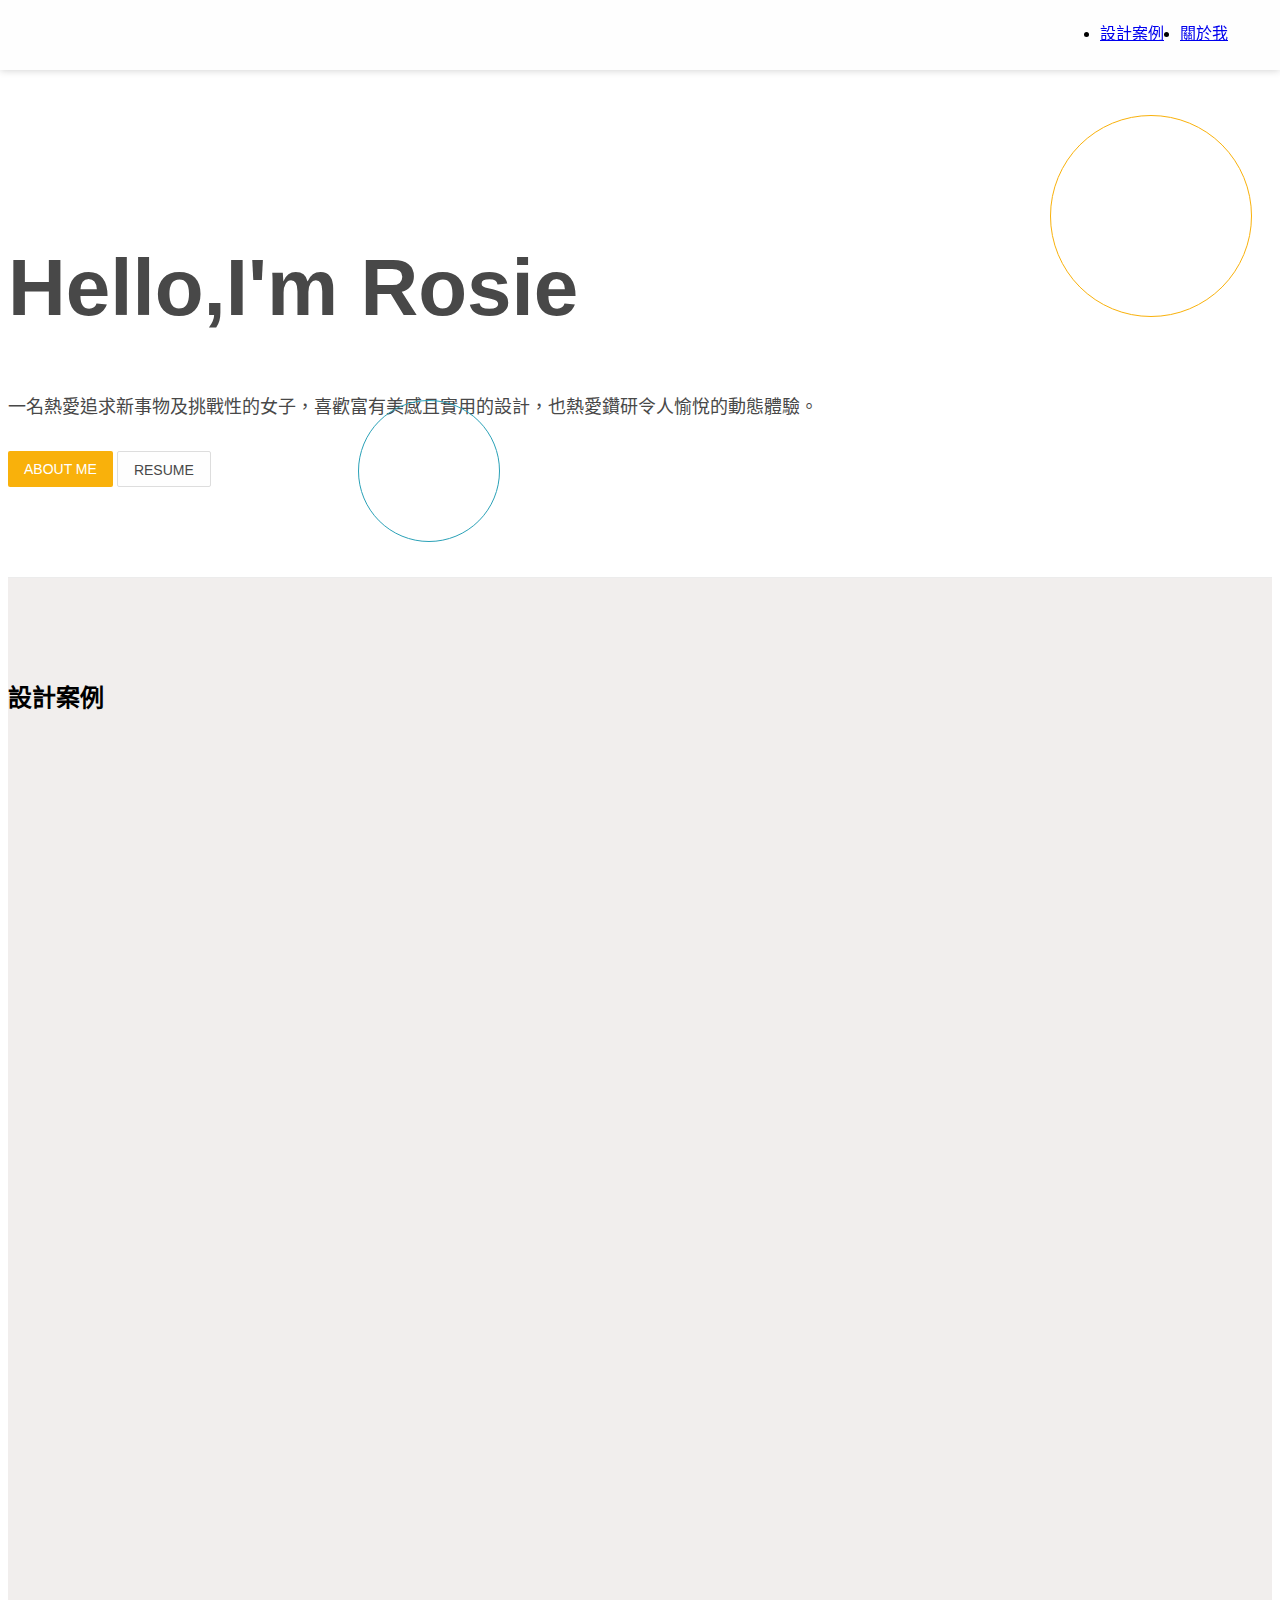
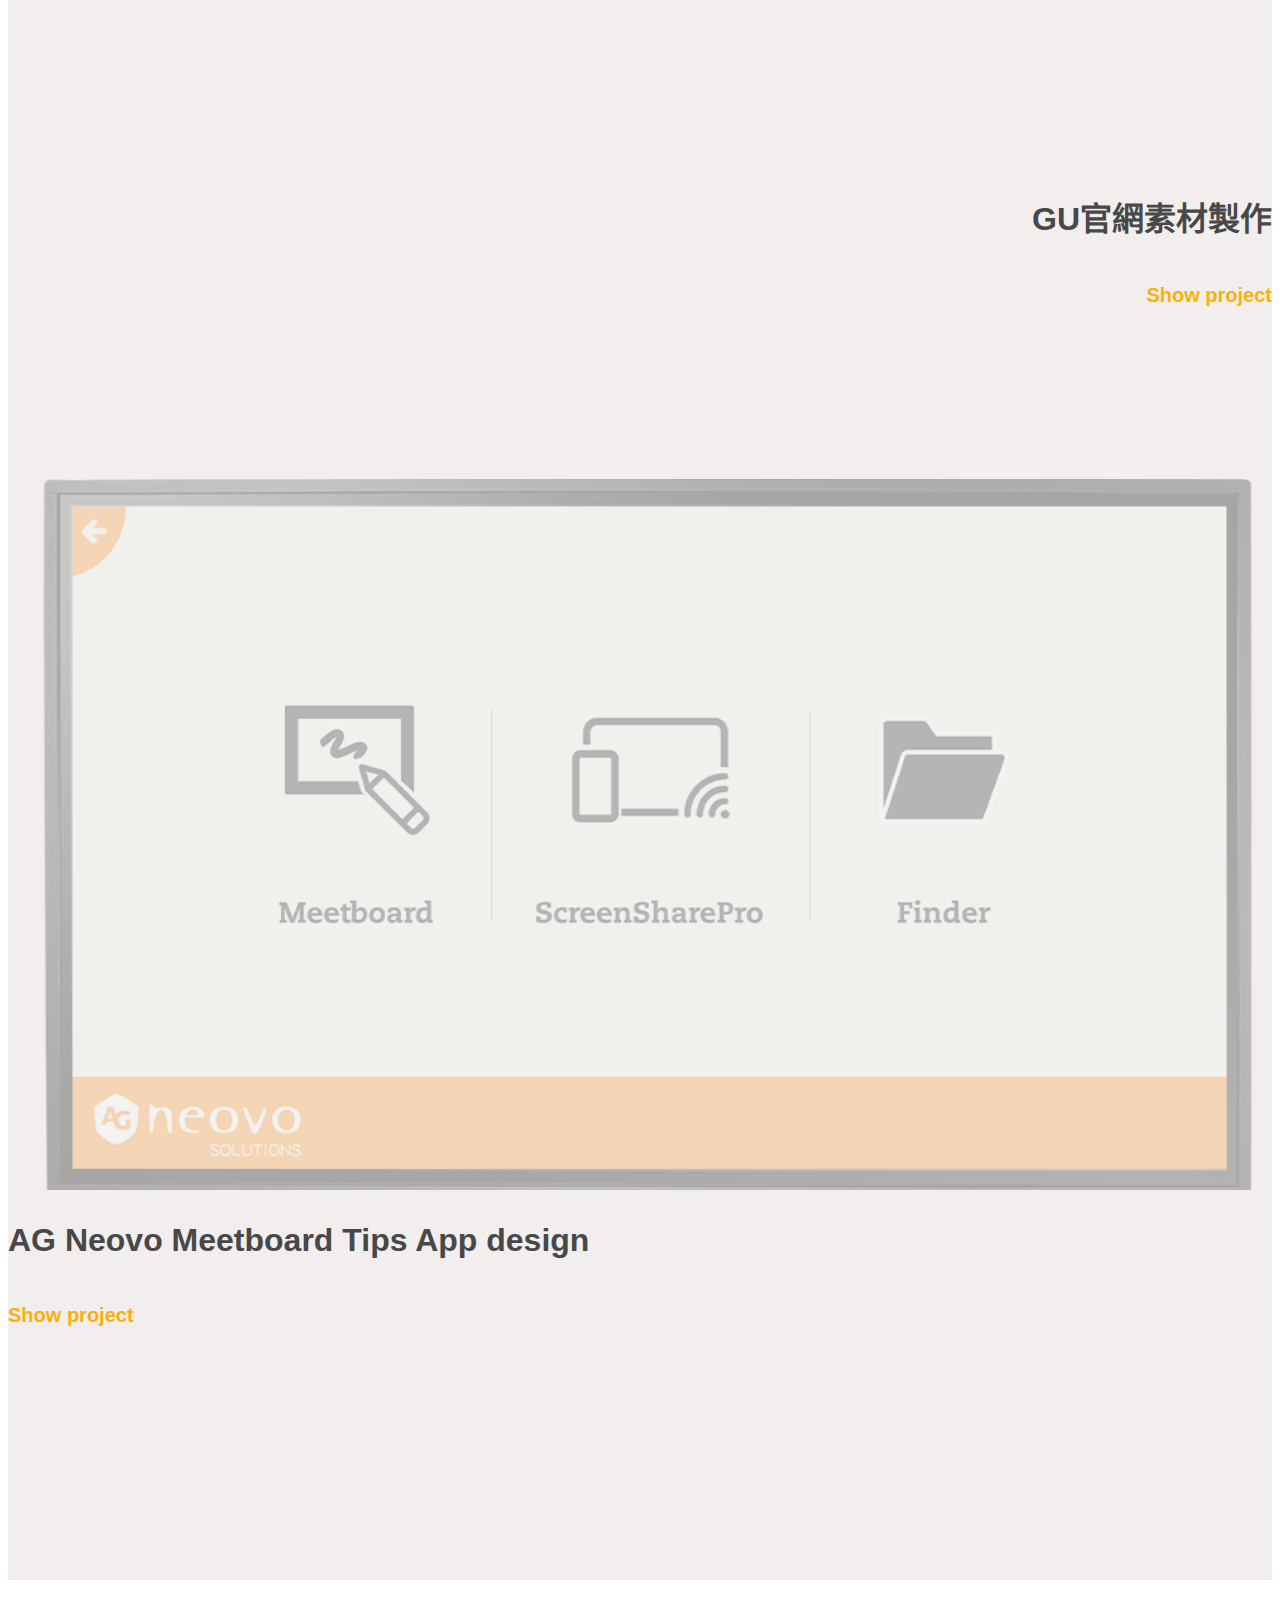
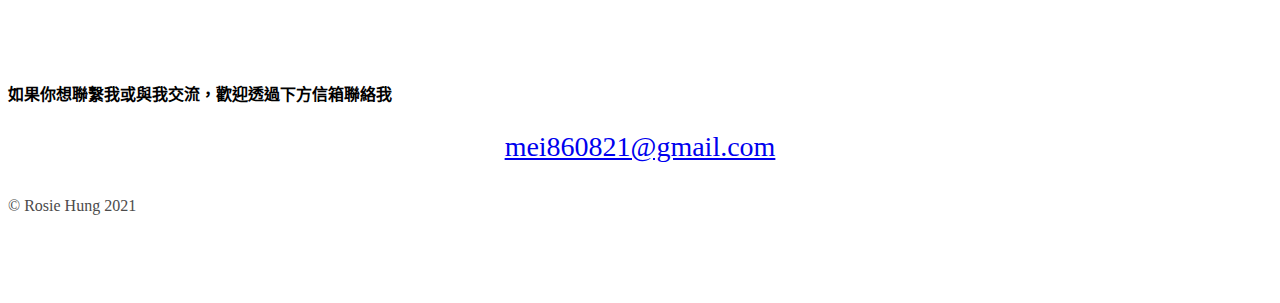
==== index.html @ 1bbe5251 "更新文案和resume" ====
<!DOCTYPE html>
<html lang="zh-Tw">
<head>
	<meta charset="UTF-8">
	<meta name="viewport" content="width=device-width, initial-scale=1.0,user-scalable=0">
	<title>Rosie hung</title>
	<link rel="Shortcut Icon" type="image/x-icon" href="img/icon.png"/>

	<!-- CSS -->
	<link rel="stylesheet" href="css/base.css">
	<link rel="stylesheet" href="css/layout.css">
	<link rel="stylesheet" href="css/animate.css">
	<link rel="stylesheet" href="css/jquery.fancybox.css">
	<link rel="stylesheet" href="css/component.css">
	<!-- JS -->
</head>
<body>


	<!-- Start header -->
	<header class="header">
		<div class="container">
			<div class="navbar navbar--collapse u-clearfix">
				<div class="social-bar navbar__social-bar">
					<!-- <a href="#" class="icon-btn">
						<i class="icon icon-facebook-official"></i>
					</a>
					<a href="#" class="icon-btn">
						<i class="icon icon-dribbble"></i>
					</a>
					<a href="#" class="icon-btn">
						<i class="icon icon-behance"></i>
					</a> -->
					<div class="navbar__navlogo">
						<a href="index" style="display: contents;">
							<div class="navbar__navlogo-rosie">
								<img src="img/rosielogo.png" alt="">
							</div>
							<div class="navbar__navlogo-logo">
								<img src="img/navlogo.png" alt="">
							</div>
						</a>
					</div>
				</div>

				<div class="nav navbar__nav">
					<div class="navbar__nav-pc">
						<ul role="list" class="navcontent">
							<li class="menulist">
								<a href="index" class="menuitem">設計案例</a>
							</li>
							<li class="menulist">
							<a href="about" class="menuitem">關於我</a>
						</li>
						</ul>
					</div>

					<a href="#popup-overlay" class="navbar__nav-sp menu-toggle">
						<span></span>
						<span></span>
						<span></span>
					</a>
					<div id="popup-overlay" class="popup-menu">
						<div class="container">
							<div class="u-clearfix">
								<a href="#" class="popup-menu__close">
								<span></span>
								<span></span>
							</a>
							</div>
						
							<ul>
								<li><a href="about" class="popup-menu__item">ABOUT</a></li>
								<li><a href="about#skill" class="popup-menu__item">SKILL</a></li>
								<li><a href="about#experience" class="popup-menu__item">EXPERIENCE</a></li>
								<li><a href="index#work" class="popup-menu__item">MY WORK</a></li>
								<li><a href="index#contact" class="popup-menu__item">CONTACT</a></li>
							</ul>
						</div>
					</div>
				</div>
			</div>
		</div>
	</header>
	<!-- End header -->

	<!-- Start main -->
	<section class="main">
		<!-- start circle -->
			<div class="container">
				<div class="move_circle">
					<div class="circle m_c_yellow move_c"></div>
					<div class="circle m_c_green move_c"></div>
				</div>
			</div>
		<!-- End circle -->

		<!-- start about -->
		<div class="hero">
			<div class="hero__bg">
				
			</div>
			<div class="container">
				<div class="hero__content wow bounceInLeft" data-wow-duration="1.4s">
					<h1 class="hero__heading">Hello,I'm Rosie</h1>
					<p class="quote__text">
						一名熱愛追求新事物及挑戰性的女子，喜歡富有美感且實用的設計，也熱愛鑽研令人愉悅的動態體驗。
					</p>
					<a href="about" class="btn btn--primary">ABOUT ME</a>
					<a href="resume_Rosiehung.pdf" target="_blank" class="btn btn--positive">RESUME</a>
				</div>
			</div>
		</div>
		<!-- End about -->


		<!-- Start work -->

		<div class="work" id="work">
			<div class="container wow fadeInUp">
				<h2 class="subtitle u-text-center">設計案例</h2>
				<div class="work-list">
					<div class="work-item">
						<div class="row">
							<div class="col-sm-6 col-sm-push-5 wow fadeInDown" data-wow-delay="0.5s">
							<a href="https://www.behance.net/gallery/112114305/GU-" target="_blank">
								<div class="imgbox">
									<div class="imgbox__inner imgbox__inner-4-3">
										<div class="image" style="background-image: url('img/work1.jpg');"></div>
									</div>
								</div>
							</a>
						</div>
						<div class="col-sm-4 col-sm-pull-5 wow fadeInDown" data-wow-delay="0.5s">
							<div class="work_item__text work-item__text-right">
								<h3 class="work-item__title work-item__title-right">GU官網素材製作</h3>
								<!-- <p class="work-item__intro">平時首頁Banner，包含活動頁排版、<br>廣告素材和gif動畫製作。</p> -->
								<a href="https://www.behance.net/gallery/112114305/GU-" target="_blank" class="text-btn text-btn-primary text-btn-lg">Show project</a>
							</div>
						</div>
						</div>
						
					</div>

					<div class="work-item">
						<div class="row">
							<div class="col-sm-6 col-sm-push-1">
							<div class="imgbox">
								<a href="https://www.behance.net/gallery/112118507/AG-Neovo-Meetboard-Design" target="_blank">
									<div class="imgbox__inner imgbox__inner-16-9">
										<div class="image" style="background-image: url('img/work2.png');"></div>
									</div>
								</a>
							</div>
						</div>
						<div class="col-sm-4 col-sm-push-1">
							<div class="work_item__text">
								<h3 class="work-item__title work-item__title-left">AG Neovo Meetboard Tips App design</h3>
								<!-- <p class="work-item__intro">GU製作</p> -->
								<a href="https://www.behance.net/gallery/112118507/AG-Neovo-Meetboard-Design" target="_blank" class="text-btn text-btn-primary text-btn-lg">Show project</a>
							</div>
						</div>
						</div>
					</div>

					<!-- <div class="work-item">
						<div class="row">
							<div class="col-sm-6 col-sm-push-6">
							<div class="imgbox">
								<div class="imgbox__inner imgbox__inner-4-3">
									<div class="image" style="background-image: url('img/work/work1.jpg');"></div>
								</div>
							</div>
						</div>
						<div class="col-sm-4 col-sm-pull-5">
							<div class="work_item__text">
								<h3 class="work-item__title work-item__title-right">Work-1</h3>
								<p class="work-item__intro">GU日常製作</p>
								<a href="#" class="text-btn text-btn-primary text-btn-lg">Show project</a>
							</div>
						</div>
						</div>
					</div> -->
				</div>
			</div>
		</div>

		<!-- End work -->

		<!-- Start contact -->

		<div class="contact" id="contact">
			<div class="cotainer">
				<h4 class="heading-9 u-text-center">如果你想聯繫我或與我交流，歡迎透過下方信箱聯絡我</h4>
				<a href="mailto:mei860821@gmail.com" class="rosie-email u-text-center">mei860821@gmail.com</a>

				<div class="copyright u-text-center">© Rosie Hung 2021</div>
			</div>
		</div>

		<!-- End contact -->

	</section>
	<!-- End main -->

	<!-- Start footer -->
	<footer>
		
		
	</footer>
	<!-- End footer -->

	<!-- Start JS/JQ -->
	<script type="text/javascript" src="js/jquery-2.0.2.min.js"></script>
	<script type="text/javascript" src="js/wow.min.js"></script>
	<script type="text/javascript" src="js/jquery.fancybox.js"></script>
	<script type="text/javascript" src="js/jquery.stellar.min.js"></script>
	<script type="text/javascript" src="js/custom.js"></script>
	<script type="text/javascript" src="js/headerhide.js"></script>
	<!-- End Js/Jq -->

	<script>
        $(function(){
            $('#toTop').click(function(){
                $('html,body').animate({scrollTop: '0px'},800)
            });
            $('#nav_work').click(function(){
                $('html,body').animate({scrollTop:$('#work_page').offset().top},800)
            });
            $('#nav_contact').click(function(){
                $('html,body').animate({scrollTop:$('#contact_page').offset().top},800)
            });
            $("#bule_btn").click(function(){
                $(".bg").animate({backgroundColor:"#526CB9"}, 300);
                $(".main_box").animate({color:"#FFD88B"}, 300);
                $(".social_nav_btn").animate({color:"#E4D9CD"}, 300);

            });
            $("#white_btn").click(function(){
                $(".bg").animate({backgroundColor:"#E4D9CD"}, 300);
                $(".main_box").animate({color:"#F96D5F"}, 300);
                $(".social_nav_btn").animate({color:"#526CB9"}, 300);
            });
        })

        var items = document.getElementsByClassName("move_c");

        document.addEventListener('mousemove', function (evt){
        var x = evt.clientX;
        var y = evt.clientY;
  
        // console.log(x);
  
        var winWidth = window.innerWidth;
        var winHeight = window.innerHeight;

        var halfWidth = winWidth / 2;
        var halfHeight = winHeight / 2;

        var rx = x - halfWidth;
        var ry = halfHeight - y;
        
        var length = items.length;
        var max = 10;


		for (var i = 0 ; i < length ; i++) {
		var dx = (items[i].getBoundingClientRect().width/max)*(rx / -halfWidth);
		var dy = (items[i].getBoundingClientRect().height/max)*(ry / halfHeight);
		items[i].style['transform'] = items[i].style['-webkit-transform'] = 'translate('+dx+'px,'+dy+'px)';
		}
		}, false);

        
    </script>

</body>
</html>
---- css/component.css ----
/*
 * *** You can say something about your file if you need it!
 * Template Name
 * Description
 * Vertion
 * Copyright
 * Author
 * Last Modified Date
 *
 */
/*-------------------------*/
/* $Catalog 
---------------------------*/
/** 
 * Globel
 * Elements
 * Header
 * About
 * Quote
 * Skill
 * Experience
 * Work
 * Contact
 * Footer
 * Parallax graphic
**/

/*-------------------------*/
/* $Elements 
---------------------------*/
.bg{
	position: fixed;
	top: 0;
	left: 0;
	width: 100%;
	height: 100%;
	/*background-image: url(../img/bg.jpg);*/
	background-size: cover;
	background-position: center;
}

.bg:after{
	content: "";
	position: absolute;
	top: 0;
	left: 0;
	width: 100%;
	height: 100%;
	/*background: linear-gradient(60deg,#fff18e,#fefefe);*/
	opacity: 0.6;
}

.move_circle{
	height: 500px;
	width: 100%;
	position: absolute;
	top: 0;
	left: 0;
}

.m_c_yellow{
	top: 23%;
	left: 82%;
	border:1px solid #f9b10b;
	width: 200px;
	height: 200px;
}

.m_c_green{
	top: 80%;
	left: 28%;
	border:1px solid #2AA1B7;
	width: 140px;
	height: 140px;
}

.circle{
	border-radius: 999em;
	position: absolute;
}

@media(max-width: 768px){
	.m_c_yellow{
		top: -2%;
	}
}

/*btn*/
/*---------------------------*/

/*icon btn*/
.icon-btn{
	display: inline-block;
	width: 32px;
	height: 32px;
	line-height: 32px;
	font-size: 24px;
}

.icon-btn .icon{
	display: inline-block;
	text-align: center;
}

.btn{
	/* structure */
	display: inline-block;
	vertical-align: top;
	position: relative;
	margin: 0;
	height: 36px;
	line-height: 36px;
	padding: 0 16px;
	min-width: 64px;
    box-sizing: border-box;
	/* style */
	font-size: 14px;
	text-align: center;
	font-weight: 500;
	font-family: "Helvetica", "Noto Sans TC", "Roboto", "Arial", sans-serif;
	letter-spacing: 0;
	text-transform: uppercase;
	text-decoration: none;
	color: #353630;
	background-color: #d1d2d3;
	border: 0;
	border-radius: 2px;
	outline: none;
	/* interact */
	cursor: pointer;
	overflow: hidden;
	-webkit-user-select: none;
       -moz-user-select: none;
        -ms-user-select: none;
            user-select: none;
    -webkit-user-drag: none;
    transition: background-color 0.3s;
}
.btn--hover,
.btn:hover{
	background-color: #cacbcd;
}
.btn--hover,
.btn:active{
	background-color: #cacbcd;
}
.btn--disabled,
.btn--disabled:hover,
.btn--disabled:active,
.btn--disabled:focus{
	color: #fff;
	pointer-events: none;
	background-color: #d1d2d3;
}
.btn.btn--primary,
.btn.btn--secondary,
.btn.btn--positive,
.btn.btn--negative{
	color: #fff;
}
.btn.btn--primary{
	background-color: #f9b10b;
}
.btn.btn--primary.btn--hover,
.btn.btn--primary:hover{
	background-color: #dd723a;
}
.btn.btn--secondary{
	background-color: #43484c;
}
.btn.btn--secondary.btn--hover,
.btn.btn--secondary:hover{
	background-color: #35393d;
}
.btn.btn--positive{
	background-color: #fefefe;
	border:1px solid #dddddd;
	color: #484848;
}
.btn.btn--positive.btn--hover,
.btn.btn--positive:hover{
	background-color: #cccccc;
}
.btn.btn--negative{
	background-color: #f9b10b;
}
.btn.btn--negative.btn--hover,
.btn.btn--negative:hover{
	background-color: #f9b10b;
}
/* Size */
.btn.btn--lg{
	font-size: 22px;
	line-height: 56px;
	height: 56px;
	font-weight: 400;
}
.btn.btn--md{
	font-size: 18px;
	line-height: 48px;
	height: 48px;
}
.btn.btn--sm{
	font-size: 14px;
	line-height: 32px;
	height: 32px;
}
/* group */
.btn-group .btn{
	margin-left: 8px;
	margin-right: 8px;
	margin-bottom: 16px;
}
.btn-group--center{
	text-align: center;
}
.btn-group--right{
	text-align: right;
}
.btn-group--right .btn{
	margin-right: 0;
	margin-left: 16px;
}
/*text btn*/
 .text-btn{
 	display: inline-block;
 	vertical-align: top;
 	position: relative;
 	margin: 0;
 	box-sizing: border-box;
 	font-size: 14px;
 	font-weight: 500;
 	font-family:"Helvetica", "Noto Sans TC", "Roboto", "Arial", sans-serif;
 	letter-spacing: 0;
 	text-decoration: none;
 	color: #484848;
 } 
.text-btn.text-btn-primary{
	color: #f9b10b;
}

.text-btn.text-btn-lg{
	font-size: 20px;
	line-height: 48px;
	height: 48px;
	font-weight: 900;
}
.text-btn.text-btn-lg:before{
	content: "";
	position: absolute;
	bottom: 0;
	left: 0;
	width: 0;
	height: 2px;
	background-color: #f9b10b;
	transition: all 0.3s
}

.text-btn.text-btn-lg:hover:before{
	width: 100%;
}


/*-------------------------*/
/* $Header 
---------------------------*/
.header{
	position: fixed;
	top: 0;
	left: 0;
	width: 100%;
	z-index: 100;
	object-fit: fill;
	background-color: #fefefe;
	border: 1px none #000;
	transition: top 0.4s ease-in-out;
	box-shadow: 0 0 8px rgba(0,0,0,0.2);
}
.hideUp header{
	top: -80px;
}
/*NavBar*/
/*-------------------------*/
.navbar{

}

.navbar--collapse{
	margin-right: -16px;
	margin-left: -16px;
}

.navbar__social-bar{
	padding: 16px;
	float: left;
}
@media(max-width: 768px){
	.navbar__social-bar{
		padding: 12px;
	}
}

.navbar__social-bar .icon-btn{
	color: #484848;
}
.navbar__nav{
	float: right;
}

.navbar__navlogo{
	display: flex;
	align-items: center;
}

.navbar__nav-pc{
	visibility: visible;
	display: inline-block;
	right: -70px;
}

.navbar__nav-sp{
	visibility: hidden;
}

.navbar__navlogo-rosie img{
	height: 30px;
	width: auto;
}

.navbar__navlogo-logo img{
	height: 35px;
	width: auto;
}

@media(max-width: 768px){
	.navbar__navlogo-rosie{
		visibility: hidden;
	}

	.navbar__navlogo-logo{
		position: absolute;
		/*left: 6px;*/
	}

	.navbar__navlogo-logo img{
	height: 42px;
	width: auto;
	}

	.navbar__nav-pc{
	visibility: hidden;
	}

.navbar__nav-sp{
	visibility: visible;
	}
}

/*List*/
/*-------------------------*/

.navcontent{
	display: grid;
	width: 100%;
	justify-content: center;
	padding:0;
	align-content: flex-start;
	flex: 0 auto;
	grid-auto-flow: column dense;
	grid-auto-columns: max-content;
	grid-column-gap: 16px;
	grid-row-gap: 16px;
	grid-template-rows: auto;
}

.menuitem{
	opacity: 1;
	transition: all 0.3s ease;
}

.menuitem:hover{
	color: #f9b10b ;
}

@media(max-width: 425px){
	.navcontent{
		width: 10px;
	}
}

/*menu-toggle*/
/*-------------------------*/
.menu-toggle{
	display: inline-block;
	vertical-align: middle;
	padding: 16px;
	padding-top: 24px;
}

@media(max-width: 768px){
	.menu-toggle{
		padding: 12px;
		padding-top: 16px;
	}
}

.menu-toggle span{
	display: block;
	width: 32px;
	height: 2px;
	background-color: #484848;
	margin-bottom: 8px;
	transition: all 0.3s;
}

.menu-toggle:hover span:nth-child(1){
	transform: translateX(-20%);
}

.menu-toggle:hover span:nth-child(3){
	transform: translateX(20%);
}

/*popup-menu*/
/*-------------------------*/
.popup-menu{
	position: fixed;
	top: 0;
	left: 0;
	width: 100%;
	height: 100%;
	background-color: #fefefe;
	opacity: 0;
	visibility: hidden;
}

#popup-overlay:target{
	opacity: 1;
	visibility: visible;
	z-index: 60;
}

.popup-menu__close{
	padding: 24px;
	float: right;
	transition: all 0.3s;
	margin-right: -16px;
}

@media (max-width: 768px){
	.popup-menu__close{
		padding: 12px;
		width: 56px;
		height: 56px;
	}
}

.popup-menu__close:hover{
	transform: rotate(180deg);
}

.popup-menu__close span{
	width: 32px;
	height: 2px;
	background-color: #f9b10b;
	position: absolute;
	top: 50%;
	left: 50%;
}

.popup-menu__close span:nth-child(1){
	transform: translate(-50%,-50%) rotate(45deg);
}

.popup-menu__close span:nth-child(2){
	transform: translate(-50%,-50%) rotate(-45deg);
}

.popup-menu__item{
	display: block;
	text-align: center;
	font-family: 'Raleway','Helvetica','roboto';
	font-size: 40px;
	font-weight: 900;
	color: #484848;
	line-height: 80px;
	transition: all 0.3s;
}

@media (max-width: 768px){
	.popup-menu__item{
		font-size: 24px;
		line-height: 48px;
	}
}

.popup-menu__item:hover{
	color: #f9b10b ;
}

/*-------------------------*/
/* $About
---------------------------*/

.hero{
	padding-top: 20vh;
	padding-bottom: 10vh;
	top: 0;
}
@media(max-width: 480px){
	.hero{
		padding-top: 70px;
		padding-bottom: 40px;
	}
}

.hero__heading{
	font-size: 80px;
	font-weight: 900;
	font-family: 'Raleway','Helvetica','roboto';
	color: #484848;
}
@media(max-width: 768px){
	.hero__heading{
		font-size: 48px;
	}
}


.hero__bg{
	position: absolute;
	width: 100%;
	/*height: 100%;*/
	background-image: url("../img/sylvia.png");
	background-size: 400px;
	background-repeat: no-repeat;
	background-position: top right;
	left: 50%;
	transform: translateX(-50%);
	width: 1140px;
	top: 0;
}
@media(max-width: 768px){
	.hero__bg{
		background-size: 320px;
	}
}
@media(max-width: 480px){
	.hero__bg{
		background-size: 200px;
	}
}

/*-------------------------*/
/* $Quote
---------------------------*/

.quote{
	padding-top: 130px;
	padding-bottom: 80px;
}

@media(max-width: 768px){
	.quote{
		padding-top: 70px;
		padding-bottom: 40px;
	}
}

.quote__content{
	text-align: left;
	font-size: 18px;
	line-height: 40px;
	overflow-wrap: anywhere;
	color: #484848;
}

.quote__photo{
	height: 350px;
	width: 350px;
	border-radius: 5px;
	overflow: hidden;
	text-align: center;
}

.quote__photo img{
	/*height: 100%;*/
	width: 110%;
	position: absolute;
	top: -60px;
	left: -30px;
	object-fit: cover;
	object-position: 20% 50%;
}

@media(max-width: 768px){
	.quote__photo{
		width: 100%;

	}

	.quote__photo img{
		width: 110%;
		top: -25%;
		left: -7%;
		max-height: 200%;
	}
}

/*.quote__title{
	margin-bottom: 16px;
	font-size: 28px;
	font-weight: 600;
}*/

.quote__text{
	margin-bottom: 24px;
	font-size: 18px;
	line-height: 40px;
	font-weight: 300;
	overflow-wrap: anywhere;
	color: #484848;
}


.quote__name span{
	color: #dd723a ;
}
/*-------------------------*/
/* $Skill
---------------------------*/

.skill{
	padding-top: 80px;
	padding-bottom: 80px;
	border-top: 1px solid #ececec;
	background-color: #f1eeed;
}

@media(max-width: 768px){
	.skill{
		padding-top: 40px;
		padding-bottom: 40px;
	}
}

.skill-group{
	/*padding-top: 80px;*/
	padding-bottom: 20px;
	justify-content: center;
}

.skill-card{
	padding-left: 32px;
	margin-bottom: 32px;
	display: flex;
	justify-content: center;
	flex-flow: wrap;
	margin-top: 80px;
}

.skill-card__title{
	margin-top: 10px;
	margin-bottom: 26px;
	color: #dd723a ;
}

.skill-item{
	margin-left: 20px;
	margin-right: 20px;
}

.skill-text{
	font-size: 12px;
	color:#484848;
	font-family: 'Raleway',"Helvetica", "Noto Sans TC", "Roboto", "Arial", sans-serif;
	margin-top: 8px;
	text-align: center;
	align-self: flex-start;
}


.skill-card__icon{
	width: 80px;
	height: 80px;
	border-radius: 10px;
	/*box-shadow: 0 3px 10px rgba(0,0,0,0.5);*/
	left: 0;
	transform: translateY(-50%);
	background-color: #fefefe;
	border:1px solid #eeeeee;
	margin-bottom: -40px;

}

.skill-card__icon .image{
	position: absolute;
	top: 50%;
	left: 50%;
	transform: translate(-50%,-50%);
	max-width: 60%;
	max-height: 60%;
}

@media(max-width: 768px){
.skill-card__icon{
	top: 0;
	left: 50%;
	transform: translate(-50%,-50%);
}
.skill-card{
	padding: 0;
	margin-top: 40px;
}
.skill-card__inner{
	padding: 24px;
	padding-top: 48px;
}

.skill-group{
	padding-bottom: 0;
}

.skill-item{
	margin-top: 20px;
	margin-bottom: 50px;
}

}


/* listskill
---------------------------*/


.listskill{
  display:flex;
  flex-wrap:wrap;
  justify-content: center;

}

.listskill__text{
	margin-top: 20px;
	font-size: 16px;
}

.listskill li{
  width:120px;
  padding:5px;
  box-sizing:border-box;
  display:flex;
  flex-direction:column;
  align-items:center;
  text-align:center;
  margin:2px;
}

.listskill .circle{
  width:50px;
  height:50px;
  background-color: #f1eeed;
  border-radius:50%;
  position:relative;
  overflow:hidden;
  background-color: rgba(241,202,99,0.4);
}

.listskill .circle::after{
  content:"";
  display:block;
  background-color: #f1eeed;
  width:calc(100% - 20px);
  height:calc(100% - 20px);
  border-radius:50%;
  position:relative;
  left:50%;
  top:50%;
  transform: translate(-50%,-50%);
}

.p90,.p180,.p270,.p360{
  width:50px;
  height:50px;
  position:absolute;
  left:50%;
  top:-50%;
  background-color: #fba64c;
}

.p180{
  top:50%;
}
.p270{
  left:0;
  top:50%;
}
.p360{
  left:0;
}


/*-------------------------*/
/* $Experience
---------------------------*/

.experience{
	padding-top: 80px;
	padding-bottom: 80px;
	border-top: 1px solid #ececec;
}

@media(max-width: 768px){
	.experience{
		padding-bottom: 40px;
		padding-top: 60px;
	}
}


/* timeline
---------------------------*/

.timeline-group{
	max-width: 960px;
	margin: 0 auto;
	margin-top: 100px;
}

.timeline{
	width: 4px;
	height: 100%;
	background-color: #f9b10b;
	position: absolute;
	top: 50%;
	left: 50%;
	transform: translate(-50%,-50%);
	box-shadow: 0 3px 10px rgba(0,0,0,0.2);
}

.timeline-cards__row:nth-child(odd){
	display: flex;
	justify-content: flex-start;
}

.timeline-cards__row:nth-child(even){
	display: flex;
	justify-content: flex-end;
}


.timeline-card{
	background-color: #fefefe;
	padding: 24px;
	border-radius: 4px;
	box-shadow: 0 3px 10px rgba(0,0,0,0.2);
	width: calc(50% - 24px);
	margin-bottom: 10px;
}

.timeline-card:before{
	content: "";
	width: 16px;
	height: 16px;
	position: absolute;
	border-radius: 50%;
	background-color: #f9b10b;
	top: 50%;

	box-shadow: 0 3px 10px rgba(0,0,0,0.5);
}

.timeline-cards__row:nth-child(odd) > :before{
	transform: translate(50%,-50%);
	right: -24px;
}

.timeline-cards__row:nth-child(even) > :before{
	transform: translate(-50%,-50%);
	left: -24px;
}

.timeline-card__text{
	overflow-wrap: break-word;
	margin: 0;
	line-height: 40px;
}

.job-detailed li{
	display: block;
	line-height: 32px;
}

@media(max-width: 768px){
	.timeline{
		left: 0;
	}
	.timeline-card{
		width: calc(100% - 24px);
		margin-bottom: 28px;
	}
	.timeline-cards__row:nth-child(odd){
		justify-content: flex-end;
	}
	.timeline-cards__row:nth-child(odd) > :before{
		left: -24px;
		transform: translate(-50%,-50%);
	}
	.timeline-cards__row:last-child .timeline-card{
		margin-bottom: 0px;
	}
}

/* job-title-box
---------------------------*/

.job-title-box{
	display: flex;
	margin-bottom: 12px;
	-webkit-box-pack:start;
	justify-content: flex-start;
	align-items: center;
	-webkit-box-align:center;
}

.job-title{
	margin-bottom: 0;
	align-self: center;
	flex: 0 auto;
	-webkit-box-flex:0;
	font-size: 18px;
	color: #6f6f6f;
	line-height: 26px;
}

.job-block-10{
	width: 1px;
	height: 18px;
	margin-right: 8px;
	margin-left: 8px;
	padding-right: 0;
	padding-left: 0;
	margin-bottom: 0;
	background-color: #ccc;
}

.job-period{
	margin-bottom: 0;
	color: #f9b10b;
	font-size: 16px;
	line-height: 20px;
	text-align: left;
	text-decoration: none;
	font-weight: 600;
}

/*-------------------------*/
/* $Work
---------------------------*/

.work{
	padding-top: 80px;
	padding-bottom: 80px;
	border-top: 1px solid #ececec;
	background-color: #f1eeed;
}

/* worklist
---------------------------*/
.work-list{
	padding-top: 80px;
}

.work-item{
	margin-bottom: 160px;
}

.work-item__text{
	padding-top: 24px;
}

.work-item__text-right{
	text-align: right;
}

.work-item__title{
	font-size: 32px;
	font-family: 'Raleway',"Helvetica", "Noto Sans TC", "Roboto", "Arial", sans-serif;
	color: #484848;
}

.work-item__title-left{
	/*margin-left: -60px;*/
}

.work-item__title-right{
	/*margin-right: -60px;*/
}

.work-item__intro{
	font-size: 16px;
	line-height: 32px;
}

@media(max-width: 768px){
	.work{
		padding-top: 40px;
		padding-bottom: 40px;
	}

	.work-list{
		padding-top: 40px;
	}

	.work-item__text-right{
		text-align: left;
	}

	.work-item__title{
		font-size: 24px;
		line-height: 32px;
		margin-top: 10px;
		margin-bottom: 8px;
	}

	.work-item{
		margin-bottom: 40px;
	}

	.work-item__title-left{
	margin-left: 0;
}

.work-item__title-right{
	margin-right: 0;
}

}

/* img
---------------------------*/
.image{
	width: 100%;
	display: block;

}

/* imgbox
---------------------------*/
.imgbox{
	width: 100%;
	overflow: hidden;
	/*border:1px solid #000;*/
	opacity: 0.3;
	transition: all 0.3s;
}

.imgbox:hover{
	opacity: 1;
}

.imgbox__inner{
	width: 100%;
	padding-top: 100%;
	position: relative;
}

.imgbox__inner.imgbox__inner-4-3{
	padding-top: calc(100% * 3 / 4);
}

.imgbox__inner.imgbox__inner-16-9{
	padding-top: calc(100% * 9 / 16);
}

.imgbox__inner .image{
	position: absolute;
	top: 0;
	left: 0;
	width: 100%;
	height: 100%;
	background-size: cover;
	background-position: center;
}

@media(max-width: 768px){
	.imgbox{
		opacity: 1;
		box-shadow: 0 3px 10px rgba(0,0,0,0.5);
	}
}

/*-------------------------*/
/* $Contact
---------------------------*/
.contact{
	padding-top: 80px;
	padding-bottom: 80px;
	border-top: 1px solid #ececec;
}

.rosie-email{
	margin-bottom: 24px;
	font-size: 28px;
	line-height: 40px;
	text-align: center;
	text-decoration: : none;
	display: block;
}

.rosie-email:hover{
	text-decoration-line: revert;
}

.copyright{
	display: block;
	margin-top: 30px;
	font-size: 16px;
	color: #4b4b4b;
}

/*-------------------------*/
/* $Footer 
---------------------------*/
.footer{
	padding-top: 40px;
	padding-bottom: 64px;
	background-color: #43484c;
}
.footer p{
	color: #2AA1B7;
	font-size: 14px;
}
.list{
	color: #2AA1B7;
	font-size: 14px;
}
.list__title{
	font-size: 16px;
	color: #2AA1B7;
}
.list__item{
	display: block;
	color: #999a94;
	margin-bottom: 8px;
	transition: all 0.3s;
}
.list__item:hover{
	color: #2AA1B7;
}
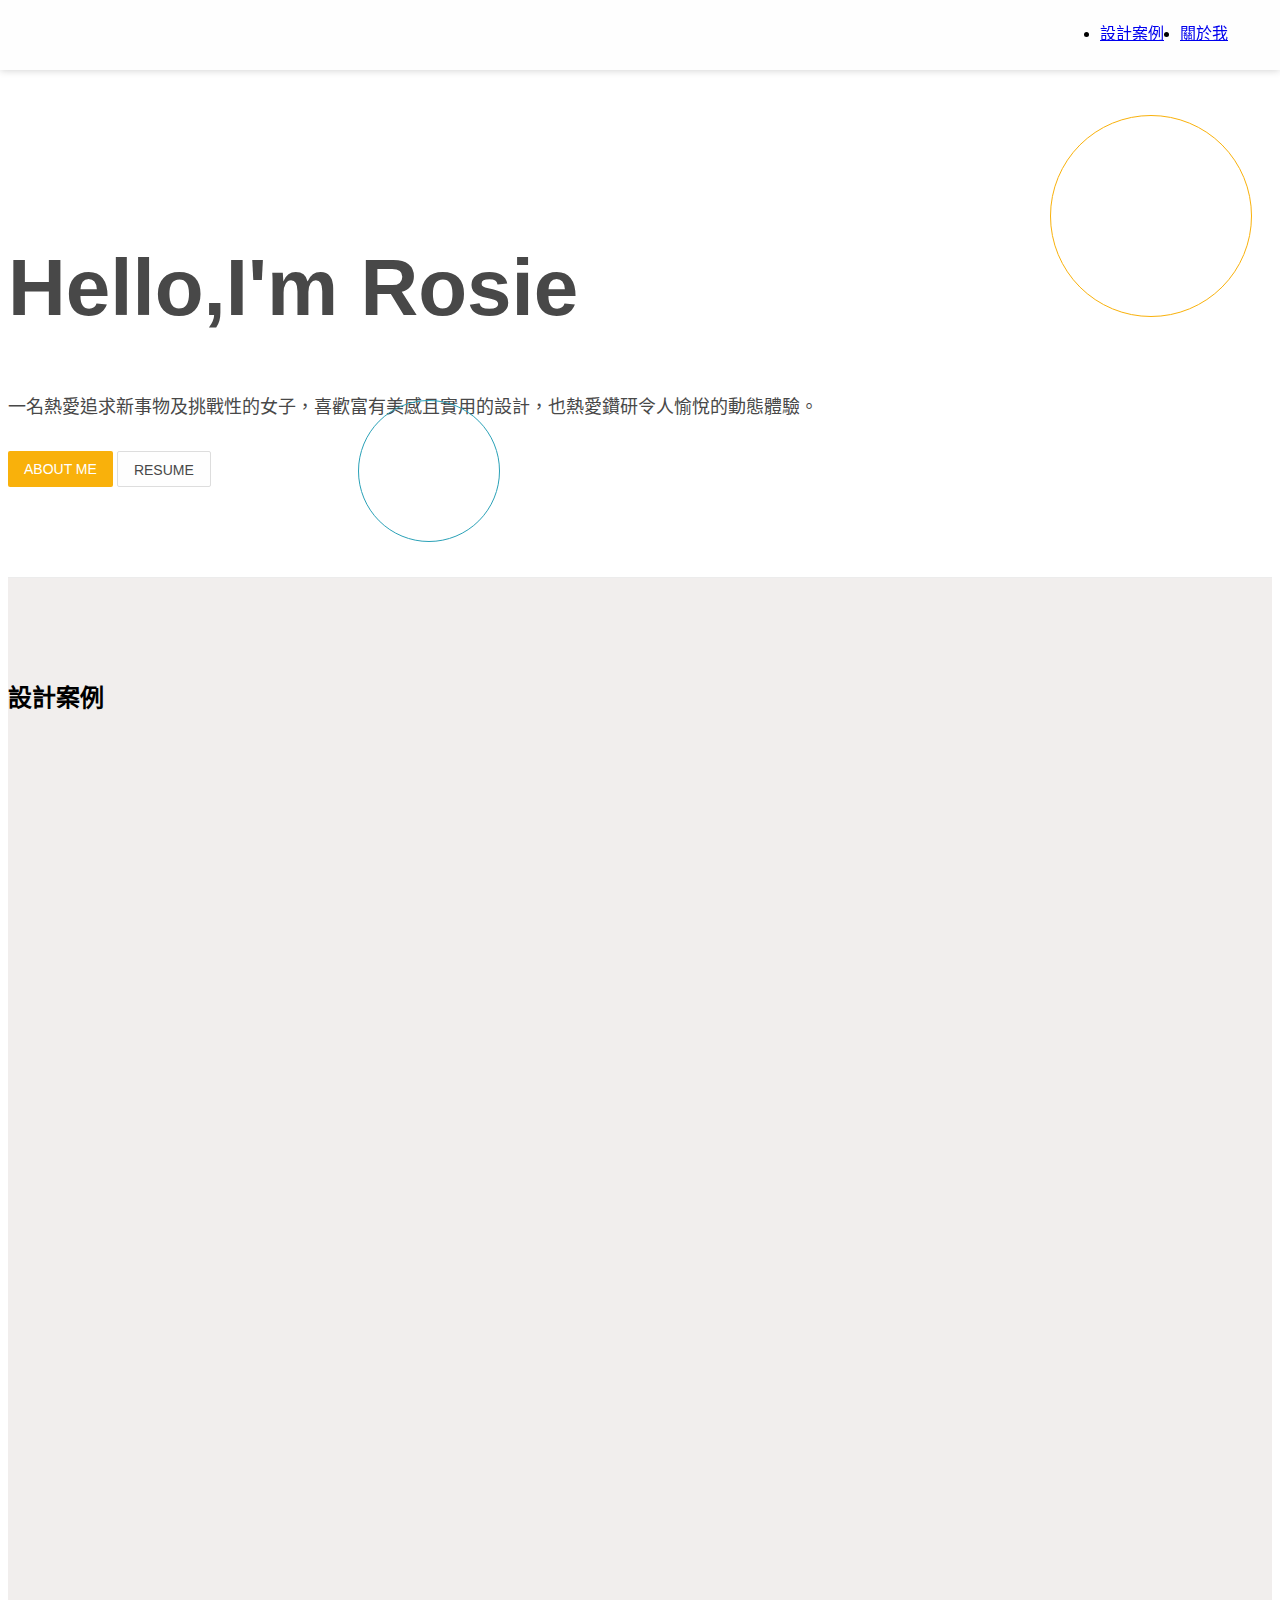
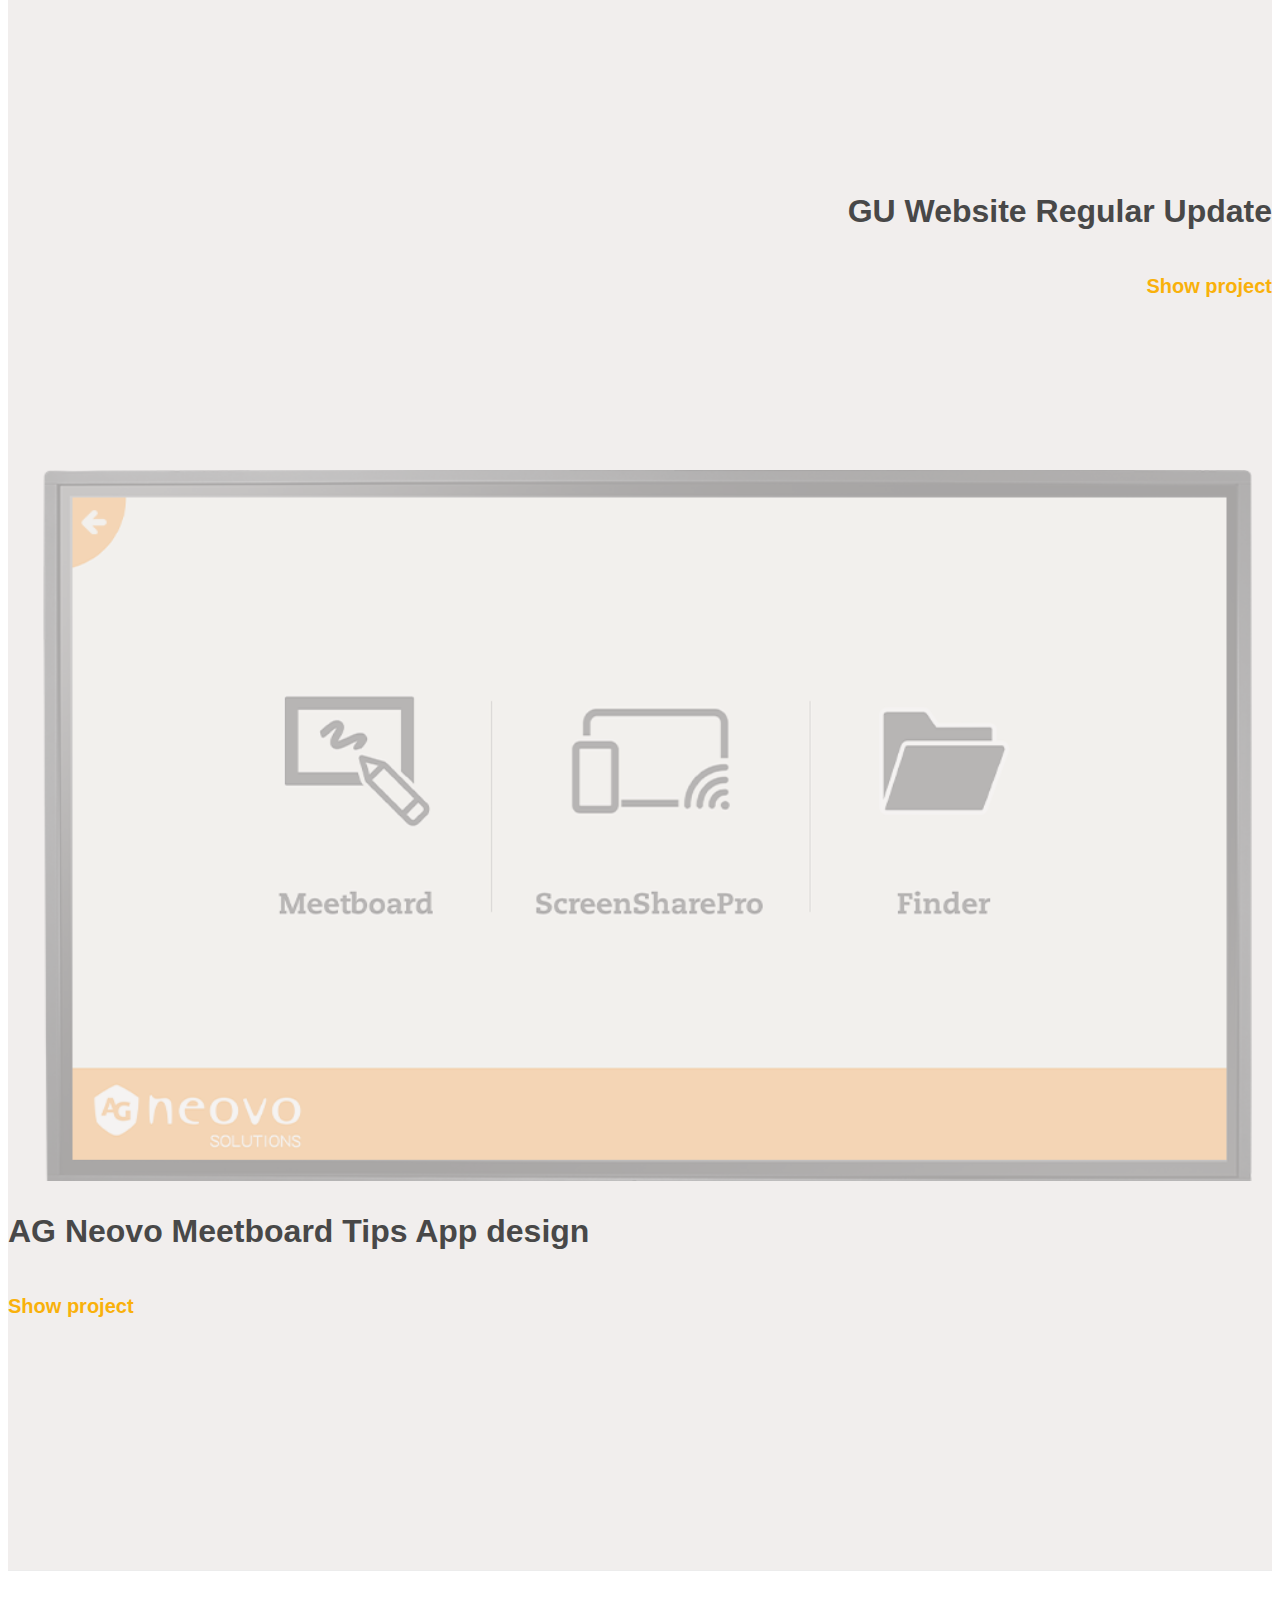
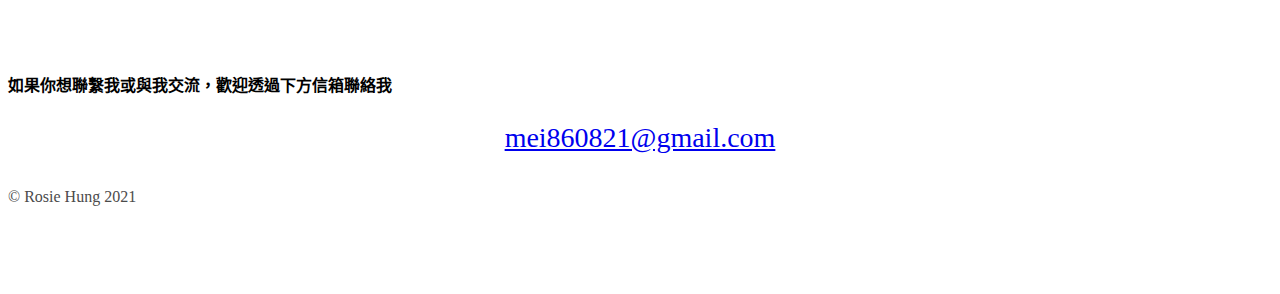
==== commit bd85c781: "語句調整" ====
--- a/index.html
+++ b/index.html
@@ -133,7 +133,7 @@
 						</div>
 						<div class="col-sm-4 col-sm-pull-5 wow fadeInDown" data-wow-delay="0.5s">
 							<div class="work_item__text work-item__text-right">
-								<h3 class="work-item__title work-item__title-right">GU官網素材製作</h3>
+								<h3 class="work-item__title work-item__title-right">GU Website Regular Update</h3>
 								<!-- <p class="work-item__intro">平時首頁Banner，包含活動頁排版、<br>廣告素材和gif動畫製作。</p> -->
 								<a href="https://www.behance.net/gallery/112114305/GU-" target="_blank" class="text-btn text-btn-primary text-btn-lg">Show project</a>
 							</div>
--- a/css/component.css
+++ b/css/component.css
@@ -584,13 +584,13 @@
 }
 
 .quote__photo img{
-	/*height: 100%;*/
-	width: 110%;
+	height: 100%;
+	width: 100%;
 	position: absolute;
-	top: -60px;
-	left: -30px;
+	top: 0;
+	left: 0;
 	object-fit: cover;
-	object-position: 20% 50%;
+	/*object-position: 20% 50%;*/
 }
 
 @media(max-width: 768px){
@@ -601,7 +601,7 @@
 
 	.quote__photo img{
 		width: 110%;
-		top: -25%;
+		top: 0;
 		left: -7%;
 		max-height: 200%;
 	}
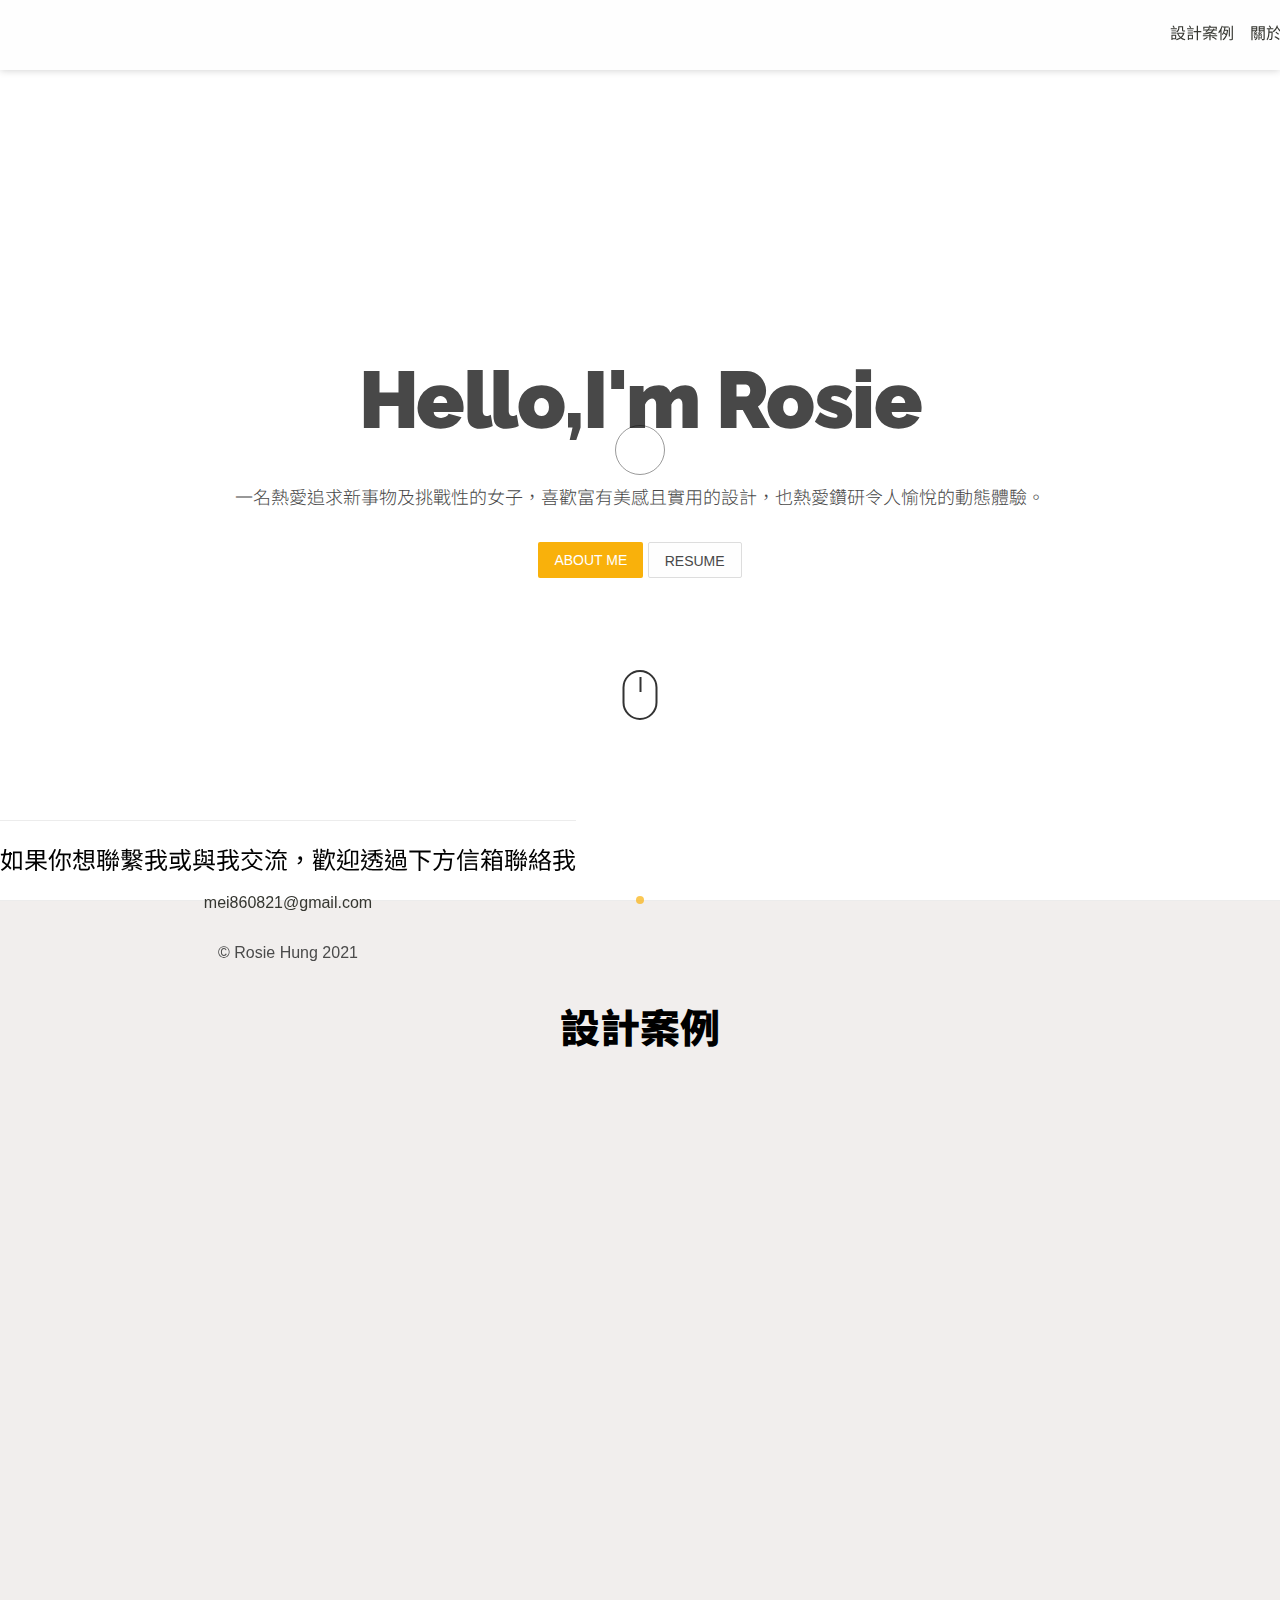
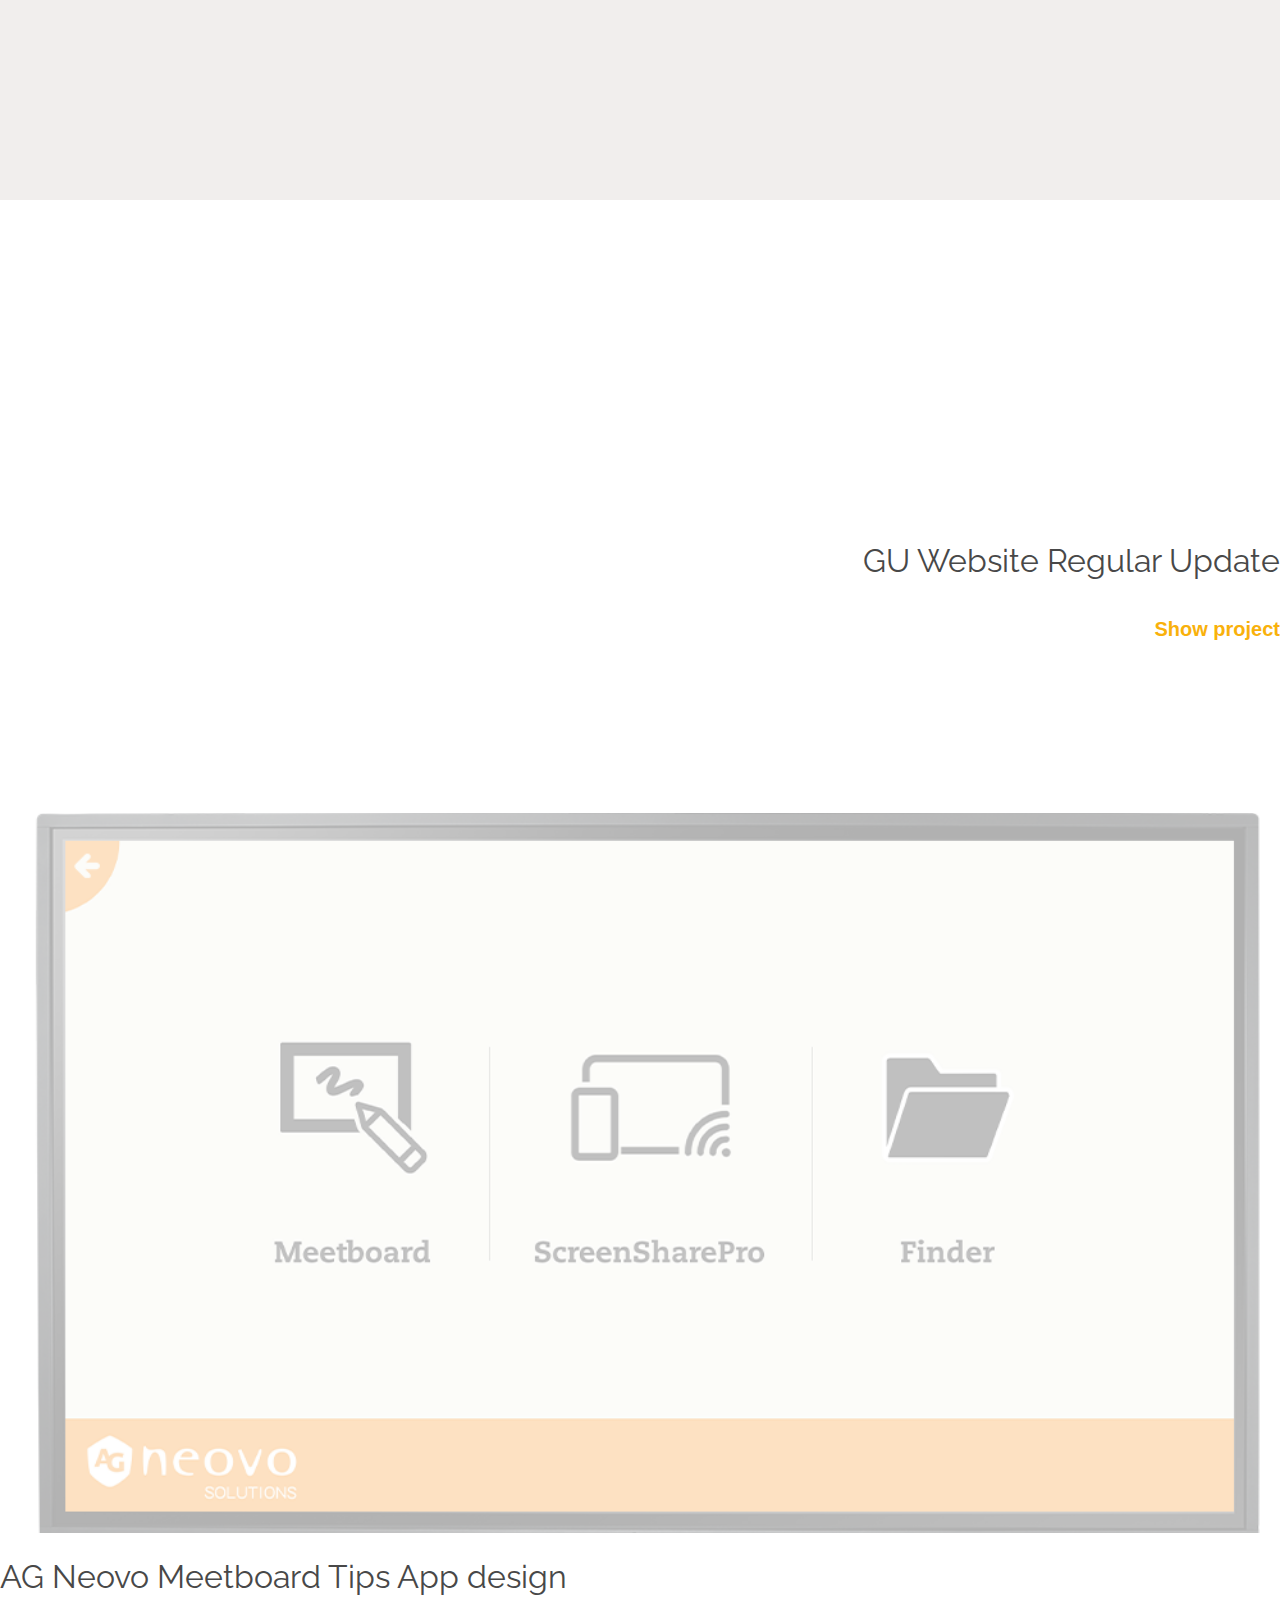
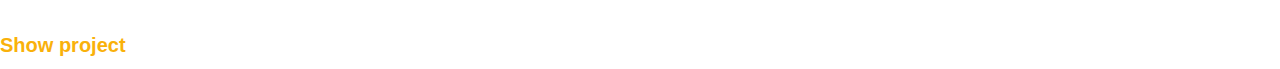
==== commit 41ea1d48: "網頁更新" ====
--- a/index.html
+++ b/index.html
@@ -12,7 +12,6 @@
 	<link rel="stylesheet" href="css/animate.css">
 	<link rel="stylesheet" href="css/jquery.fancybox.css">
 	<link rel="stylesheet" href="css/component.css">
-	<!-- JS -->
 </head>
 <body>
 
@@ -86,37 +85,29 @@
 
 	<!-- Start main -->
 	<section class="main">
-		<!-- start circle -->
+
+		<!-- start about -->
+		<div class="hero rm">
+			<div class="hero__bg">
+			</div>
 			<div class="container">
-				<div class="move_circle">
-					<div class="circle m_c_yellow move_c"></div>
-					<div class="circle m_c_green move_c"></div>
-				</div>
-			</div>
-		<!-- End circle -->
-
-		<!-- start about -->
-		<div class="hero">
-			<div class="hero__bg">
-				
-			</div>
-			<div class="container">
-				<div class="hero__content wow bounceInLeft" data-wow-duration="1.4s">
+				<div class="hero__content wow bounceInLeft" data-wow-duration="1.9s">
 					<h1 class="hero__heading">Hello,I'm Rosie</h1>
-					<p class="quote__text">
+					<p class="hero__text">
 						一名熱愛追求新事物及挑戰性的女子，喜歡富有美感且實用的設計，也熱愛鑽研令人愉悅的動態體驗。
 					</p>
 					<a href="about" class="btn btn--primary">ABOUT ME</a>
 					<a href="resume_Rosiehung.pdf" target="_blank" class="btn btn--positive">RESUME</a>
 				</div>
 			</div>
+			<div class="hero__arrow"></div>
 		</div>
 		<!-- End about -->
 
 
 		<!-- Start work -->
 
-		<div class="work" id="work">
+		<div class="work rm" id="work">
 			<div class="container wow fadeInUp">
 				<h2 class="subtitle u-text-center">設計案例</h2>
 				<div class="work-list">
@@ -144,7 +135,7 @@
 
 					<div class="work-item">
 						<div class="row">
-							<div class="col-sm-6 col-sm-push-1">
+							<div class="col-sm-6 col-sm-push-1 wow fadeInDown">
 							<div class="imgbox">
 								<a href="https://www.behance.net/gallery/112118507/AG-Neovo-Meetboard-Design" target="_blank">
 									<div class="imgbox__inner imgbox__inner-16-9">
@@ -189,7 +180,7 @@
 
 		<!-- Start contact -->
 
-		<div class="contact" id="contact">
+		<div class="contact rm" id="contact">
 			<div class="cotainer">
 				<h4 class="heading-9 u-text-center">如果你想聯繫我或與我交流，歡迎透過下方信箱聯絡我</h4>
 				<a href="mailto:mei860821@gmail.com" class="rosie-email u-text-center">mei860821@gmail.com</a>
@@ -202,6 +193,9 @@
 
 	</section>
 	<!-- End main -->
+
+	<div class="cursor-dot-outline"></div>
+	<div class="cursor-dot"></div>
 
 	<!-- Start footer -->
 	<footer>
@@ -215,64 +209,10 @@
 	<script type="text/javascript" src="js/wow.min.js"></script>
 	<script type="text/javascript" src="js/jquery.fancybox.js"></script>
 	<script type="text/javascript" src="js/jquery.stellar.min.js"></script>
+	<script type="text/javascript" src="js/cursor.js"></script>
 	<script type="text/javascript" src="js/custom.js"></script>
-	<script type="text/javascript" src="js/headerhide.js"></script>
+	<script type="text/javascript" src="js/main.js"></script>
 	<!-- End Js/Jq -->
-
-	<script>
-        $(function(){
-            $('#toTop').click(function(){
-                $('html,body').animate({scrollTop: '0px'},800)
-            });
-            $('#nav_work').click(function(){
-                $('html,body').animate({scrollTop:$('#work_page').offset().top},800)
-            });
-            $('#nav_contact').click(function(){
-                $('html,body').animate({scrollTop:$('#contact_page').offset().top},800)
-            });
-            $("#bule_btn").click(function(){
-                $(".bg").animate({backgroundColor:"#526CB9"}, 300);
-                $(".main_box").animate({color:"#FFD88B"}, 300);
-                $(".social_nav_btn").animate({color:"#E4D9CD"}, 300);
-
-            });
-            $("#white_btn").click(function(){
-                $(".bg").animate({backgroundColor:"#E4D9CD"}, 300);
-                $(".main_box").animate({color:"#F96D5F"}, 300);
-                $(".social_nav_btn").animate({color:"#526CB9"}, 300);
-            });
-        })
-
-        var items = document.getElementsByClassName("move_c");
-
-        document.addEventListener('mousemove', function (evt){
-        var x = evt.clientX;
-        var y = evt.clientY;
-  
-        // console.log(x);
-  
-        var winWidth = window.innerWidth;
-        var winHeight = window.innerHeight;
-
-        var halfWidth = winWidth / 2;
-        var halfHeight = winHeight / 2;
-
-        var rx = x - halfWidth;
-        var ry = halfHeight - y;
-        
-        var length = items.length;
-        var max = 10;
-
-
-		for (var i = 0 ; i < length ; i++) {
-		var dx = (items[i].getBoundingClientRect().width/max)*(rx / -halfWidth);
-		var dy = (items[i].getBoundingClientRect().height/max)*(ry / halfHeight);
-		items[i].style['transform'] = items[i].style['-webkit-transform'] = 'translate('+dx+'px,'+dy+'px)';
-		}
-		}, false);
-
-        
-    </script>
 
 </body>
 </html>--- a/css/base.css
+++ b/css/base.css
@@ -0,0 +1,2770 @@
+/*
+ * *** You can say something about your file if you need it!
+ * Template Name
+ * Description
+ * Vertion
+ * Copyright
+ * Author
+ * Last Modified Date
+ *
+ */
+/*-------------------------*/
+/* $Catalog 
+---------------------------*/
+/** 
+ * Catalog
+ * Font import
+ * Reset
+ * Color
+ * Typography
+ * Icons
+ * Utility
+**/
+
+/*-------------------------*/
+/* $Font import 
+---------------------------*/
+@import url('https://fonts.googleapis.com/css2?family=Raleway:wght@500;900&display=swap');
+@import url('https://fonts.googleapis.com/css2?family=Noto+Sans+TC:wght@300;400&display=swap');
+
+/*-------------------------*/
+/* $Reset 
+---------------------------*/
+/*! normalize.css v7.0.0 | MIT License | github.com/necolas/normalize.css */
+
+/* Document
+   ========================================================================== */
+
+/**
+ * 1. Correct the line height in all browsers.
+ * 2. Prevent adjustments of font size after orientation changes in
+ *    IE on Windows Phone and in iOS.
+ */
+
+html {
+  line-height: 1.15; /* 1 */
+  -ms-text-size-adjust: 100%; /* 2 */
+  -webkit-text-size-adjust: 100%; /* 2 */
+}
+
+/* Sections
+   ========================================================================== */
+
+/**
+ * Remove the margin in all browsers (opinionated).
+ */
+
+body {
+  margin: 0;
+}
+
+/**
+ * Add the correct display in IE 9-.
+ */
+
+article,
+aside,
+footer,
+header,
+nav,
+section {
+  display: block;
+}
+
+
+/* Embedded content
+   ========================================================================== */
+
+/**
+ * Add the correct display in IE 9-.
+ */
+
+audio,
+video {
+  display: inline-block;
+}
+
+/**
+ * Add the correct display in iOS 4-7.
+ */
+
+audio:not([controls]) {
+  display: none;
+  height: 0;
+}
+
+/**
+ * Remove the border on images inside links in IE 10-.
+ */
+
+img {
+  border-style: none;
+}
+
+/**
+ * Hide the overflow in IE.
+ */
+
+svg:not(:root) {
+  overflow: hidden;
+}
+
+
+/**
+ * Add reset
+ */
+*{
+	position: relative;
+	-webkit-box-sizing: border-box;
+     -moz-box-sizing: border-box;
+          box-sizing: border-box;
+}
+
+/*-------------------------*/
+/* $Color 
+---------------------------*/
+/* background color */
+.bg-color-default{background-color: #d1d2d3;}
+.bg-color-primary{background-color: #f95c3c;}
+.bg-color-secondary{background-color: #43484c;}
+.bg-color-positive{background-color: #3eb5ac;}
+.bg-color-negative{background-color: #f84545;}
+.bg-color-black{background-color: #353630;}
+.bg-color-dark-grey{background-color: #999a94;}
+.bg-color-grey{background-color: #d1d2d3;}
+.bg-color-light-grey{background-color: #fefefe;}
+.bg-color-white{background-color: #fefefe;}
+
+/* text color */
+.color-default{color: #d1d2d3;}
+.color-primary{color: #f95c3c;}
+.color-secondary{color: #43484c;}
+.color-positive{color: #3eb5ac;}
+.color-negative{color: #f84545;}
+.color-black{color: #353630;}
+.color-dark-grey{color: #999a94;}
+.color-grey{color: #d1d2d3;}
+.color-light-grey{color: #fefefe;}
+.color-white{color: #fefefe;}
+
+/*-------------------------*/
+/* $Typography 
+---------------------------*/
+html,body{
+  font-family: 'Helvetica', 'Noto Sans TC', 'Roboto', Arial, sans-serif;
+  font-weight: 400;
+  line-height: 20px;
+}
+h1, h2, h3, h4, h5, h6, p {
+  margin: 0;
+  padding: 0; 
+}
+h1 {
+  font-family: "Helvetica", "Noto Sans TC", "Roboto", "Arial", sans-serif;
+  font-size: 56px;
+  font-weight: 400;
+  line-height: 1.35;
+  letter-spacing: -0.02em;
+  margin-top: 24px;
+  margin-bottom: 24px; 
+}
+h2 {
+  font-family: "Helvetica", "Noto Sans TC", "Roboto", "Arial", sans-serif;
+  font-size: 45px;
+  font-weight: 400;
+  line-height: 48px;
+  margin-top: 24px;
+  margin-bottom: 24px; 
+}
+h3 {
+  font-family: "Helvetica", "Noto Sans TC", "Roboto", "Arial", sans-serif;
+  font-size: 34px;
+  font-weight: 400;
+  line-height: 40px;
+  margin-top: 24px;
+  margin-bottom: 24px; 
+}
+h4 {
+  font-family: "Helvetica", "Noto Sans TC", "Roboto", "Arial", sans-serif;
+  font-size: 24px;
+  font-weight: 400;
+  line-height: 32px;
+  -moz-osx-font-smoothing: grayscale;
+  margin-top: 24px;
+  margin-bottom: 16px; 
+}
+h5 {
+  font-family: "Helvetica", "Noto Sans TC", "Roboto", "Arial", sans-serif;
+  font-size: 20px;
+  font-weight: 500;
+  line-height: 1;
+  letter-spacing: 0.02em;
+  margin-top: 24px;
+  margin-bottom: 16px; 
+}
+h6 {
+  font-family: "Helvetica", "Noto Sans TC", "Roboto", "Arial", sans-serif;
+  font-size: 18px;
+  font-weight: 400;
+  line-height: 24px;
+  letter-spacing: 0.04em;
+  margin-top: 24px;
+  margin-bottom: 16px; 
+}
+p {
+  font-size: 16px;
+  font-weight: 400;
+  line-height: 24px;
+  letter-spacing: 0;
+  margin-bottom: 16px; 
+}
+.subtitle{
+  font-size: 40px;
+  font-weight: 900;
+  font-family: 'Raleway',"Helvetica", "Noto Sans TC", "Roboto", "Arial", sans-serif;
+  margin-top: 24px;
+  margin-bottom: 24px;
+}
+@media(max-width: 768px){
+  .subtitle{
+    font-size: 32px;
+    margin-top: 14px;
+    margin-bottom: 14px;
+  }
+}
+
+/* link */
+a{
+  text-decoration: none;
+  color: #353630;
+}
+a:hover,
+a:active,
+a:focus{
+  text-decoration: none;
+  color: #353630;
+}
+/*list*/
+ul{
+  list-style: none;
+  margin: 0;
+  padding: 0;
+}
+/* horizontal rule */
+hr{
+  display: block;
+  height: 1px;
+  border: 0;
+  border-top: 1px solid #d1d2d3;
+  padding: 0;
+  margin-bottom: 32px;
+}
+
+/*-------------------------*/
+/* $Icons 
+---------------------------*/
+@font-face {
+  font-family: 'fontello';
+  src: url('../font/fontello.eot?76528912');
+  src: url('../font/fontello.eot?76528912#iefix') format('embedded-opentype'),
+       url('../font/fontello.woff2?76528912') format('woff2'),
+       url('../font/fontello.woff?76528912') format('woff'),
+       url('../font/fontello.ttf?76528912') format('truetype'),
+       url('../font/fontello.svg?76528912#fontello') format('svg');
+  font-weight: normal;
+  font-style: normal;
+}
+/* Chrome hack: SVG is rendered more smooth in Windozze. 100% magic, uncomment if you need it. */
+/* Note, that will break hinting! In other OS-es font will be not as sharp as it could be */
+/*
+@media screen and (-webkit-min-device-pixel-ratio:0) {
+  @font-face {
+    font-family: 'fontello';
+    src: url('../font/fontello.svg?76528912#fontello') format('svg');
+  }
+}
+*/
+ 
+ [class^="icon-"]:before, [class*=" icon-"]:before {
+  font-family: "fontello";
+  font-style: normal;
+  font-weight: normal;
+  speak: none;
+ 
+  display: inline-block;
+  text-decoration: inherit;
+  width: 1em;
+  /*margin-right: .2em;*/
+  text-align: center;
+  /* opacity: .8; */
+ 
+  /* For safety - reset parent styles, that can break glyph codes*/
+  font-variant: normal;
+  text-transform: none;
+ 
+  /* fix buttons height, for twitter bootstrap */
+  /*line-height: 1em;*/
+ 
+  /* Animation center compensation - margins should be symmetric */
+  /* remove if not needed */
+  /*margin-left: .2em;*/
+ 
+  /* you can be more comfortable with increased icons size */
+  /* font-size: 120%; */
+ 
+  /* Font smoothing. That was taken from TWBS */
+  -webkit-font-smoothing: antialiased;
+  -moz-osx-font-smoothing: grayscale;
+ 
+  /* Uncomment for 3D effect */
+  /* text-shadow: 1px 1px 1px rgba(127, 127, 127, 0.3); */
+
+}
+ 
+.icon-mail:before { content: '\e800'; } /* '' */
+.icon-search:before { content: '\e801'; } /* '' */
+.icon-quote-right:before { content: '\e803'; } /* '' */
+.icon-quote-left:before { content: '\e804'; } /* '' */
+.icon-twitter:before { content: '\f099'; } /* '' */
+.icon-dribbble:before { content: '\f17d'; } /* '' */
+.icon-behance:before { content: '\f1b4'; } /* '' */
+.icon-paper-plane:before { content: '\f1d8'; } /* '' */
+.icon-paper-plane-empty:before { content: '\f1d9'; } /* '' */
+.icon-facebook-official:before { content: '\f230'; } /* '' */
+.icon-facebook-squared:before { content: '\f308'; } /* '' */
+/*!
+ *  Font Awesome 4.7.0 by @davegandy - http://fontawesome.io - @fontawesome
+ *  License - http://fontawesome.io/license (Font: SIL OFL 1.1, CSS: MIT License)
+ */
+/* FONT PATH
+ * -------------------------- */
+
+
+@font-face {
+  font-family: 'FontAwesome';
+  src: url('../fonts/fontawesome-webfont.eot?v=4.7.0');
+  src: url('../fonts/fontawesome-webfont.eot?#iefix&v=4.7.0') format('embedded-opentype'), url('../fonts/fontawesome-webfont.woff2?v=4.7.0') format('woff2'), url('../fonts/fontawesome-webfont.woff?v=4.7.0') format('woff'), url('../fonts/fontawesome-webfont.ttf?v=4.7.0') format('truetype'), url('../fonts/fontawesome-webfont.svg?v=4.7.0#fontawesomeregular') format('svg');
+  font-weight: normal;
+  font-style: normal;
+}
+.fa {
+  display: inline-block;
+  font: normal normal normal 14px/1 FontAwesome;
+  font-size: 24px;
+  text-rendering: auto;
+  -webkit-font-smoothing: antialiased;
+  -moz-osx-font-smoothing: grayscale;
+  color: #43484c;
+}
+/* makes the font 33% larger relative to the icon container */
+.fa-lg {
+  font-size: 1.33333333em;
+  line-height: 0.75em;
+  vertical-align: -15%;
+}
+.fa-2x {
+  font-size: 2em;
+}
+.fa-3x {
+  font-size: 3em;
+}
+.fa-4x {
+  font-size: 4em;
+}
+.fa-5x {
+  font-size: 5em;
+}
+.fa-fw {
+  width: 1.28571429em;
+  text-align: center;
+}
+.fa-ul {
+  padding-left: 0;
+  margin-left: 2.14285714em;
+  list-style-type: none;
+}
+.fa-ul > li {
+  position: relative;
+}
+.fa-li {
+  position: absolute;
+  left: -2.14285714em;
+  width: 2.14285714em;
+  top: 0.14285714em;
+  text-align: center;
+}
+.fa-li.fa-lg {
+  left: -1.85714286em;
+}
+.fa-border {
+  padding: .2em .25em .15em;
+  border: solid 0.08em #eeeeee;
+  border-radius: .1em;
+}
+.fa-pull-left {
+  float: left;
+}
+.fa-pull-right {
+  float: right;
+}
+.fa.fa-pull-left {
+  margin-right: .3em;
+}
+.fa.fa-pull-right {
+  margin-left: .3em;
+}
+/* Deprecated as of 4.4.0 */
+.pull-right {
+  float: right;
+}
+.pull-left {
+  float: left;
+}
+.fa.pull-left {
+  margin-right: .3em;
+}
+.fa.pull-right {
+  margin-left: .3em;
+}
+.fa-spin {
+  -webkit-animation: fa-spin 2s infinite linear;
+  animation: fa-spin 2s infinite linear;
+}
+.fa-pulse {
+  -webkit-animation: fa-spin 1s infinite steps(8);
+  animation: fa-spin 1s infinite steps(8);
+}
+@-webkit-keyframes fa-spin {
+  0% {
+    -webkit-transform: rotate(0deg);
+    transform: rotate(0deg);
+  }
+  100% {
+    -webkit-transform: rotate(359deg);
+    transform: rotate(359deg);
+  }
+}
+@keyframes fa-spin {
+  0% {
+    -webkit-transform: rotate(0deg);
+    transform: rotate(0deg);
+  }
+  100% {
+    -webkit-transform: rotate(359deg);
+    transform: rotate(359deg);
+  }
+}
+.fa-rotate-90 {
+  -ms-filter: "progid:DXImageTransform.Microsoft.BasicImage(rotation=1)";
+  -webkit-transform: rotate(90deg);
+  -ms-transform: rotate(90deg);
+  transform: rotate(90deg);
+}
+.fa-rotate-180 {
+  -ms-filter: "progid:DXImageTransform.Microsoft.BasicImage(rotation=2)";
+  -webkit-transform: rotate(180deg);
+  -ms-transform: rotate(180deg);
+  transform: rotate(180deg);
+}
+.fa-rotate-270 {
+  -ms-filter: "progid:DXImageTransform.Microsoft.BasicImage(rotation=3)";
+  -webkit-transform: rotate(270deg);
+  -ms-transform: rotate(270deg);
+  transform: rotate(270deg);
+}
+.fa-flip-horizontal {
+  -ms-filter: "progid:DXImageTransform.Microsoft.BasicImage(rotation=0, mirror=1)";
+  -webkit-transform: scale(-1, 1);
+  -ms-transform: scale(-1, 1);
+  transform: scale(-1, 1);
+}
+.fa-flip-vertical {
+  -ms-filter: "progid:DXImageTransform.Microsoft.BasicImage(rotation=2, mirror=1)";
+  -webkit-transform: scale(1, -1);
+  -ms-transform: scale(1, -1);
+  transform: scale(1, -1);
+}
+:root .fa-rotate-90,
+:root .fa-rotate-180,
+:root .fa-rotate-270,
+:root .fa-flip-horizontal,
+:root .fa-flip-vertical {
+  filter: none;
+}
+.fa-stack {
+  position: relative;
+  display: inline-block;
+  width: 2em;
+  height: 2em;
+  line-height: 2em;
+  vertical-align: middle;
+}
+.fa-stack-1x,
+.fa-stack-2x {
+  position: absolute;
+  left: 0;
+  width: 100%;
+  text-align: center;
+}
+.fa-stack-1x {
+  line-height: inherit;
+}
+.fa-stack-2x {
+  font-size: 2em;
+}
+.fa-inverse {
+  color: #ffffff;
+}
+/* Font Awesome uses the Unicode Private Use Area (PUA) to ensure screen
+   readers do not read off random characters that represent icons */
+.fa-glass:before {
+  content: "\f000";
+}
+.fa-music:before {
+  content: "\f001";
+}
+.fa-search:before {
+  content: "\f002";
+}
+.fa-envelope-o:before {
+  content: "\f003";
+}
+.fa-heart:before {
+  content: "\f004";
+}
+.fa-star:before {
+  content: "\f005";
+}
+.fa-star-o:before {
+  content: "\f006";
+}
+.fa-user:before {
+  content: "\f007";
+}
+.fa-film:before {
+  content: "\f008";
+}
+.fa-th-large:before {
+  content: "\f009";
+}
+.fa-th:before {
+  content: "\f00a";
+}
+.fa-th-list:before {
+  content: "\f00b";
+}
+.fa-check:before {
+  content: "\f00c";
+}
+.fa-remove:before,
+.fa-close:before,
+.fa-times:before {
+  content: "\f00d";
+}
+.fa-search-plus:before {
+  content: "\f00e";
+}
+.fa-search-minus:before {
+  content: "\f010";
+}
+.fa-power-off:before {
+  content: "\f011";
+}
+.fa-signal:before {
+  content: "\f012";
+}
+.fa-gear:before,
+.fa-cog:before {
+  content: "\f013";
+}
+.fa-trash-o:before {
+  content: "\f014";
+}
+.fa-home:before {
+  content: "\f015";
+}
+.fa-file-o:before {
+  content: "\f016";
+}
+.fa-clock-o:before {
+  content: "\f017";
+}
+.fa-road:before {
+  content: "\f018";
+}
+.fa-download:before {
+  content: "\f019";
+}
+.fa-arrow-circle-o-down:before {
+  content: "\f01a";
+}
+.fa-arrow-circle-o-up:before {
+  content: "\f01b";
+}
+.fa-inbox:before {
+  content: "\f01c";
+}
+.fa-play-circle-o:before {
+  content: "\f01d";
+}
+.fa-rotate-right:before,
+.fa-repeat:before {
+  content: "\f01e";
+}
+.fa-refresh:before {
+  content: "\f021";
+}
+.fa-list-alt:before {
+  content: "\f022";
+}
+.fa-lock:before {
+  content: "\f023";
+}
+.fa-flag:before {
+  content: "\f024";
+}
+.fa-headphones:before {
+  content: "\f025";
+}
+.fa-volume-off:before {
+  content: "\f026";
+}
+.fa-volume-down:before {
+  content: "\f027";
+}
+.fa-volume-up:before {
+  content: "\f028";
+}
+.fa-qrcode:before {
+  content: "\f029";
+}
+.fa-barcode:before {
+  content: "\f02a";
+}
+.fa-tag:before {
+  content: "\f02b";
+}
+.fa-tags:before {
+  content: "\f02c";
+}
+.fa-book:before {
+  content: "\f02d";
+}
+.fa-bookmark:before {
+  content: "\f02e";
+}
+.fa-print:before {
+  content: "\f02f";
+}
+.fa-camera:before {
+  content: "\f030";
+}
+.fa-font:before {
+  content: "\f031";
+}
+.fa-bold:before {
+  content: "\f032";
+}
+.fa-italic:before {
+  content: "\f033";
+}
+.fa-text-height:before {
+  content: "\f034";
+}
+.fa-text-width:before {
+  content: "\f035";
+}
+.fa-align-left:before {
+  content: "\f036";
+}
+.fa-align-center:before {
+  content: "\f037";
+}
+.fa-align-right:before {
+  content: "\f038";
+}
+.fa-align-justify:before {
+  content: "\f039";
+}
+.fa-list:before {
+  content: "\f03a";
+}
+.fa-dedent:before,
+.fa-outdent:before {
+  content: "\f03b";
+}
+.fa-indent:before {
+  content: "\f03c";
+}
+.fa-video-camera:before {
+  content: "\f03d";
+}
+.fa-photo:before,
+.fa-image:before,
+.fa-picture-o:before {
+  content: "\f03e";
+}
+.fa-pencil:before {
+  content: "\f040";
+}
+.fa-map-marker:before {
+  content: "\f041";
+}
+.fa-adjust:before {
+  content: "\f042";
+}
+.fa-tint:before {
+  content: "\f043";
+}
+.fa-edit:before,
+.fa-pencil-square-o:before {
+  content: "\f044";
+}
+.fa-share-square-o:before {
+  content: "\f045";
+}
+.fa-check-square-o:before {
+  content: "\f046";
+}
+.fa-arrows:before {
+  content: "\f047";
+}
+.fa-step-backward:before {
+  content: "\f048";
+}
+.fa-fast-backward:before {
+  content: "\f049";
+}
+.fa-backward:before {
+  content: "\f04a";
+}
+.fa-play:before {
+  content: "\f04b";
+}
+.fa-pause:before {
+  content: "\f04c";
+}
+.fa-stop:before {
+  content: "\f04d";
+}
+.fa-forward:before {
+  content: "\f04e";
+}
+.fa-fast-forward:before {
+  content: "\f050";
+}
+.fa-step-forward:before {
+  content: "\f051";
+}
+.fa-eject:before {
+  content: "\f052";
+}
+.fa-chevron-left:before {
+  content: "\f053";
+}
+.fa-chevron-right:before {
+  content: "\f054";
+}
+.fa-plus-circle:before {
+  content: "\f055";
+}
+.fa-minus-circle:before {
+  content: "\f056";
+}
+.fa-times-circle:before {
+  content: "\f057";
+}
+.fa-check-circle:before {
+  content: "\f058";
+}
+.fa-question-circle:before {
+  content: "\f059";
+}
+.fa-info-circle:before {
+  content: "\f05a";
+}
+.fa-crosshairs:before {
+  content: "\f05b";
+}
+.fa-times-circle-o:before {
+  content: "\f05c";
+}
+.fa-check-circle-o:before {
+  content: "\f05d";
+}
+.fa-ban:before {
+  content: "\f05e";
+}
+.fa-arrow-left:before {
+  content: "\f060";
+}
+.fa-arrow-right:before {
+  content: "\f061";
+}
+.fa-arrow-up:before {
+  content: "\f062";
+}
+.fa-arrow-down:before {
+  content: "\f063";
+}
+.fa-mail-forward:before,
+.fa-share:before {
+  content: "\f064";
+}
+.fa-expand:before {
+  content: "\f065";
+}
+.fa-compress:before {
+  content: "\f066";
+}
+.fa-plus:before {
+  content: "\f067";
+}
+.fa-minus:before {
+  content: "\f068";
+}
+.fa-asterisk:before {
+  content: "\f069";
+}
+.fa-exclamation-circle:before {
+  content: "\f06a";
+}
+.fa-gift:before {
+  content: "\f06b";
+}
+.fa-leaf:before {
+  content: "\f06c";
+}
+.fa-fire:before {
+  content: "\f06d";
+}
+.fa-eye:before {
+  content: "\f06e";
+}
+.fa-eye-slash:before {
+  content: "\f070";
+}
+.fa-warning:before,
+.fa-exclamation-triangle:before {
+  content: "\f071";
+}
+.fa-plane:before {
+  content: "\f072";
+}
+.fa-calendar:before {
+  content: "\f073";
+}
+.fa-random:before {
+  content: "\f074";
+}
+.fa-comment:before {
+  content: "\f075";
+}
+.fa-magnet:before {
+  content: "\f076";
+}
+.fa-chevron-up:before {
+  content: "\f077";
+}
+.fa-chevron-down:before {
+  content: "\f078";
+}
+.fa-retweet:before {
+  content: "\f079";
+}
+.fa-shopping-cart:before {
+  content: "\f07a";
+}
+.fa-folder:before {
+  content: "\f07b";
+}
+.fa-folder-open:before {
+  content: "\f07c";
+}
+.fa-arrows-v:before {
+  content: "\f07d";
+}
+.fa-arrows-h:before {
+  content: "\f07e";
+}
+.fa-bar-chart-o:before,
+.fa-bar-chart:before {
+  content: "\f080";
+}
+.fa-twitter-square:before {
+  content: "\f081";
+}
+.fa-facebook-square:before {
+  content: "\f082";
+}
+.fa-camera-retro:before {
+  content: "\f083";
+}
+.fa-key:before {
+  content: "\f084";
+}
+.fa-gears:before,
+.fa-cogs:before {
+  content: "\f085";
+}
+.fa-comments:before {
+  content: "\f086";
+}
+.fa-thumbs-o-up:before {
+  content: "\f087";
+}
+.fa-thumbs-o-down:before {
+  content: "\f088";
+}
+.fa-star-half:before {
+  content: "\f089";
+}
+.fa-heart-o:before {
+  content: "\f08a";
+}
+.fa-sign-out:before {
+  content: "\f08b";
+}
+.fa-linkedin-square:before {
+  content: "\f08c";
+}
+.fa-thumb-tack:before {
+  content: "\f08d";
+}
+.fa-external-link:before {
+  content: "\f08e";
+}
+.fa-sign-in:before {
+  content: "\f090";
+}
+.fa-trophy:before {
+  content: "\f091";
+}
+.fa-github-square:before {
+  content: "\f092";
+}
+.fa-upload:before {
+  content: "\f093";
+}
+.fa-lemon-o:before {
+  content: "\f094";
+}
+.fa-phone:before {
+  content: "\f095";
+}
+.fa-square-o:before {
+  content: "\f096";
+}
+.fa-bookmark-o:before {
+  content: "\f097";
+}
+.fa-phone-square:before {
+  content: "\f098";
+}
+.fa-twitter:before {
+  content: "\f099";
+}
+.fa-facebook-f:before,
+.fa-facebook:before {
+  content: "\f09a";
+}
+.fa-github:before {
+  content: "\f09b";
+}
+.fa-unlock:before {
+  content: "\f09c";
+}
+.fa-credit-card:before {
+  content: "\f09d";
+}
+.fa-feed:before,
+.fa-rss:before {
+  content: "\f09e";
+}
+.fa-hdd-o:before {
+  content: "\f0a0";
+}
+.fa-bullhorn:before {
+  content: "\f0a1";
+}
+.fa-bell:before {
+  content: "\f0f3";
+}
+.fa-certificate:before {
+  content: "\f0a3";
+}
+.fa-hand-o-right:before {
+  content: "\f0a4";
+}
+.fa-hand-o-left:before {
+  content: "\f0a5";
+}
+.fa-hand-o-up:before {
+  content: "\f0a6";
+}
+.fa-hand-o-down:before {
+  content: "\f0a7";
+}
+.fa-arrow-circle-left:before {
+  content: "\f0a8";
+}
+.fa-arrow-circle-right:before {
+  content: "\f0a9";
+}
+.fa-arrow-circle-up:before {
+  content: "\f0aa";
+}
+.fa-arrow-circle-down:before {
+  content: "\f0ab";
+}
+.fa-globe:before {
+  content: "\f0ac";
+}
+.fa-wrench:before {
+  content: "\f0ad";
+}
+.fa-tasks:before {
+  content: "\f0ae";
+}
+.fa-filter:before {
+  content: "\f0b0";
+}
+.fa-briefcase:before {
+  content: "\f0b1";
+}
+.fa-arrows-alt:before {
+  content: "\f0b2";
+}
+.fa-group:before,
+.fa-users:before {
+  content: "\f0c0";
+}
+.fa-chain:before,
+.fa-link:before {
+  content: "\f0c1";
+}
+.fa-cloud:before {
+  content: "\f0c2";
+}
+.fa-flask:before {
+  content: "\f0c3";
+}
+.fa-cut:before,
+.fa-scissors:before {
+  content: "\f0c4";
+}
+.fa-copy:before,
+.fa-files-o:before {
+  content: "\f0c5";
+}
+.fa-paperclip:before {
+  content: "\f0c6";
+}
+.fa-save:before,
+.fa-floppy-o:before {
+  content: "\f0c7";
+}
+.fa-square:before {
+  content: "\f0c8";
+}
+.fa-navicon:before,
+.fa-reorder:before,
+.fa-bars:before {
+  content: "\f0c9";
+}
+.fa-list-ul:before {
+  content: "\f0ca";
+}
+.fa-list-ol:before {
+  content: "\f0cb";
+}
+.fa-strikethrough:before {
+  content: "\f0cc";
+}
+.fa-underline:before {
+  content: "\f0cd";
+}
+.fa-table:before {
+  content: "\f0ce";
+}
+.fa-magic:before {
+  content: "\f0d0";
+}
+.fa-truck:before {
+  content: "\f0d1";
+}
+.fa-pinterest:before {
+  content: "\f0d2";
+}
+.fa-pinterest-square:before {
+  content: "\f0d3";
+}
+.fa-google-plus-square:before {
+  content: "\f0d4";
+}
+.fa-google-plus:before {
+  content: "\f0d5";
+}
+.fa-money:before {
+  content: "\f0d6";
+}
+.fa-caret-down:before {
+  content: "\f0d7";
+}
+.fa-caret-up:before {
+  content: "\f0d8";
+}
+.fa-caret-left:before {
+  content: "\f0d9";
+}
+.fa-caret-right:before {
+  content: "\f0da";
+}
+.fa-columns:before {
+  content: "\f0db";
+}
+.fa-unsorted:before,
+.fa-sort:before {
+  content: "\f0dc";
+}
+.fa-sort-down:before,
+.fa-sort-desc:before {
+  content: "\f0dd";
+}
+.fa-sort-up:before,
+.fa-sort-asc:before {
+  content: "\f0de";
+}
+.fa-envelope:before {
+  content: "\f0e0";
+}
+.fa-linkedin:before {
+  content: "\f0e1";
+}
+.fa-rotate-left:before,
+.fa-undo:before {
+  content: "\f0e2";
+}
+.fa-legal:before,
+.fa-gavel:before {
+  content: "\f0e3";
+}
+.fa-dashboard:before,
+.fa-tachometer:before {
+  content: "\f0e4";
+}
+.fa-comment-o:before {
+  content: "\f0e5";
+}
+.fa-comments-o:before {
+  content: "\f0e6";
+}
+.fa-flash:before,
+.fa-bolt:before {
+  content: "\f0e7";
+}
+.fa-sitemap:before {
+  content: "\f0e8";
+}
+.fa-umbrella:before {
+  content: "\f0e9";
+}
+.fa-paste:before,
+.fa-clipboard:before {
+  content: "\f0ea";
+}
+.fa-lightbulb-o:before {
+  content: "\f0eb";
+}
+.fa-exchange:before {
+  content: "\f0ec";
+}
+.fa-cloud-download:before {
+  content: "\f0ed";
+}
+.fa-cloud-upload:before {
+  content: "\f0ee";
+}
+.fa-user-md:before {
+  content: "\f0f0";
+}
+.fa-stethoscope:before {
+  content: "\f0f1";
+}
+.fa-suitcase:before {
+  content: "\f0f2";
+}
+.fa-bell-o:before {
+  content: "\f0a2";
+}
+.fa-coffee:before {
+  content: "\f0f4";
+}
+.fa-cutlery:before {
+  content: "\f0f5";
+}
+.fa-file-text-o:before {
+  content: "\f0f6";
+}
+.fa-building-o:before {
+  content: "\f0f7";
+}
+.fa-hospital-o:before {
+  content: "\f0f8";
+}
+.fa-ambulance:before {
+  content: "\f0f9";
+}
+.fa-medkit:before {
+  content: "\f0fa";
+}
+.fa-fighter-jet:before {
+  content: "\f0fb";
+}
+.fa-beer:before {
+  content: "\f0fc";
+}
+.fa-h-square:before {
+  content: "\f0fd";
+}
+.fa-plus-square:before {
+  content: "\f0fe";
+}
+.fa-angle-double-left:before {
+  content: "\f100";
+}
+.fa-angle-double-right:before {
+  content: "\f101";
+}
+.fa-angle-double-up:before {
+  content: "\f102";
+}
+.fa-angle-double-down:before {
+  content: "\f103";
+}
+.fa-angle-left:before {
+  content: "\f104";
+}
+.fa-angle-right:before {
+  content: "\f105";
+}
+.fa-angle-up:before {
+  content: "\f106";
+}
+.fa-angle-down:before {
+  content: "\f107";
+}
+.fa-desktop:before {
+  content: "\f108";
+}
+.fa-laptop:before {
+  content: "\f109";
+}
+.fa-tablet:before {
+  content: "\f10a";
+}
+.fa-mobile-phone:before,
+.fa-mobile:before {
+  content: "\f10b";
+}
+.fa-circle-o:before {
+  content: "\f10c";
+}
+.fa-quote-left:before {
+  content: "\f10d";
+}
+.fa-quote-right:before {
+  content: "\f10e";
+}
+.fa-spinner:before {
+  content: "\f110";
+}
+.fa-circle:before {
+  content: "\f111";
+}
+.fa-mail-reply:before,
+.fa-reply:before {
+  content: "\f112";
+}
+.fa-github-alt:before {
+  content: "\f113";
+}
+.fa-folder-o:before {
+  content: "\f114";
+}
+.fa-folder-open-o:before {
+  content: "\f115";
+}
+.fa-smile-o:before {
+  content: "\f118";
+}
+.fa-frown-o:before {
+  content: "\f119";
+}
+.fa-meh-o:before {
+  content: "\f11a";
+}
+.fa-gamepad:before {
+  content: "\f11b";
+}
+.fa-keyboard-o:before {
+  content: "\f11c";
+}
+.fa-flag-o:before {
+  content: "\f11d";
+}
+.fa-flag-checkered:before {
+  content: "\f11e";
+}
+.fa-terminal:before {
+  content: "\f120";
+}
+.fa-code:before {
+  content: "\f121";
+}
+.fa-mail-reply-all:before,
+.fa-reply-all:before {
+  content: "\f122";
+}
+.fa-star-half-empty:before,
+.fa-star-half-full:before,
+.fa-star-half-o:before {
+  content: "\f123";
+}
+.fa-location-arrow:before {
+  content: "\f124";
+}
+.fa-crop:before {
+  content: "\f125";
+}
+.fa-code-fork:before {
+  content: "\f126";
+}
+.fa-unlink:before,
+.fa-chain-broken:before {
+  content: "\f127";
+}
+.fa-question:before {
+  content: "\f128";
+}
+.fa-info:before {
+  content: "\f129";
+}
+.fa-exclamation:before {
+  content: "\f12a";
+}
+.fa-superscript:before {
+  content: "\f12b";
+}
+.fa-subscript:before {
+  content: "\f12c";
+}
+.fa-eraser:before {
+  content: "\f12d";
+}
+.fa-puzzle-piece:before {
+  content: "\f12e";
+}
+.fa-microphone:before {
+  content: "\f130";
+}
+.fa-microphone-slash:before {
+  content: "\f131";
+}
+.fa-shield:before {
+  content: "\f132";
+}
+.fa-calendar-o:before {
+  content: "\f133";
+}
+.fa-fire-extinguisher:before {
+  content: "\f134";
+}
+.fa-rocket:before {
+  content: "\f135";
+}
+.fa-maxcdn:before {
+  content: "\f136";
+}
+.fa-chevron-circle-left:before {
+  content: "\f137";
+}
+.fa-chevron-circle-right:before {
+  content: "\f138";
+}
+.fa-chevron-circle-up:before {
+  content: "\f139";
+}
+.fa-chevron-circle-down:before {
+  content: "\f13a";
+}
+.fa-html5:before {
+  content: "\f13b";
+}
+.fa-css3:before {
+  content: "\f13c";
+}
+.fa-anchor:before {
+  content: "\f13d";
+}
+.fa-unlock-alt:before {
+  content: "\f13e";
+}
+.fa-bullseye:before {
+  content: "\f140";
+}
+.fa-ellipsis-h:before {
+  content: "\f141";
+}
+.fa-ellipsis-v:before {
+  content: "\f142";
+}
+.fa-rss-square:before {
+  content: "\f143";
+}
+.fa-play-circle:before {
+  content: "\f144";
+}
+.fa-ticket:before {
+  content: "\f145";
+}
+.fa-minus-square:before {
+  content: "\f146";
+}
+.fa-minus-square-o:before {
+  content: "\f147";
+}
+.fa-level-up:before {
+  content: "\f148";
+}
+.fa-level-down:before {
+  content: "\f149";
+}
+.fa-check-square:before {
+  content: "\f14a";
+}
+.fa-pencil-square:before {
+  content: "\f14b";
+}
+.fa-external-link-square:before {
+  content: "\f14c";
+}
+.fa-share-square:before {
+  content: "\f14d";
+}
+.fa-compass:before {
+  content: "\f14e";
+}
+.fa-toggle-down:before,
+.fa-caret-square-o-down:before {
+  content: "\f150";
+}
+.fa-toggle-up:before,
+.fa-caret-square-o-up:before {
+  content: "\f151";
+}
+.fa-toggle-right:before,
+.fa-caret-square-o-right:before {
+  content: "\f152";
+}
+.fa-euro:before,
+.fa-eur:before {
+  content: "\f153";
+}
+.fa-gbp:before {
+  content: "\f154";
+}
+.fa-dollar:before,
+.fa-usd:before {
+  content: "\f155";
+}
+.fa-rupee:before,
+.fa-inr:before {
+  content: "\f156";
+}
+.fa-cny:before,
+.fa-rmb:before,
+.fa-yen:before,
+.fa-jpy:before {
+  content: "\f157";
+}
+.fa-ruble:before,
+.fa-rouble:before,
+.fa-rub:before {
+  content: "\f158";
+}
+.fa-won:before,
+.fa-krw:before {
+  content: "\f159";
+}
+.fa-bitcoin:before,
+.fa-btc:before {
+  content: "\f15a";
+}
+.fa-file:before {
+  content: "\f15b";
+}
+.fa-file-text:before {
+  content: "\f15c";
+}
+.fa-sort-alpha-asc:before {
+  content: "\f15d";
+}
+.fa-sort-alpha-desc:before {
+  content: "\f15e";
+}
+.fa-sort-amount-asc:before {
+  content: "\f160";
+}
+.fa-sort-amount-desc:before {
+  content: "\f161";
+}
+.fa-sort-numeric-asc:before {
+  content: "\f162";
+}
+.fa-sort-numeric-desc:before {
+  content: "\f163";
+}
+.fa-thumbs-up:before {
+  content: "\f164";
+}
+.fa-thumbs-down:before {
+  content: "\f165";
+}
+.fa-youtube-square:before {
+  content: "\f166";
+}
+.fa-youtube:before {
+  content: "\f167";
+}
+.fa-xing:before {
+  content: "\f168";
+}
+.fa-xing-square:before {
+  content: "\f169";
+}
+.fa-youtube-play:before {
+  content: "\f16a";
+}
+.fa-dropbox:before {
+  content: "\f16b";
+}
+.fa-stack-overflow:before {
+  content: "\f16c";
+}
+.fa-instagram:before {
+  content: "\f16d";
+}
+.fa-flickr:before {
+  content: "\f16e";
+}
+.fa-adn:before {
+  content: "\f170";
+}
+.fa-bitbucket:before {
+  content: "\f171";
+}
+.fa-bitbucket-square:before {
+  content: "\f172";
+}
+.fa-tumblr:before {
+  content: "\f173";
+}
+.fa-tumblr-square:before {
+  content: "\f174";
+}
+.fa-long-arrow-down:before {
+  content: "\f175";
+}
+.fa-long-arrow-up:before {
+  content: "\f176";
+}
+.fa-long-arrow-left:before {
+  content: "\f177";
+}
+.fa-long-arrow-right:before {
+  content: "\f178";
+}
+.fa-apple:before {
+  content: "\f179";
+}
+.fa-windows:before {
+  content: "\f17a";
+}
+.fa-android:before {
+  content: "\f17b";
+}
+.fa-linux:before {
+  content: "\f17c";
+}
+.fa-dribbble:before {
+  content: "\f17d";
+}
+.fa-skype:before {
+  content: "\f17e";
+}
+.fa-foursquare:before {
+  content: "\f180";
+}
+.fa-trello:before {
+  content: "\f181";
+}
+.fa-female:before {
+  content: "\f182";
+}
+.fa-male:before {
+  content: "\f183";
+}
+.fa-gittip:before,
+.fa-gratipay:before {
+  content: "\f184";
+}
+.fa-sun-o:before {
+  content: "\f185";
+}
+.fa-moon-o:before {
+  content: "\f186";
+}
+.fa-archive:before {
+  content: "\f187";
+}
+.fa-bug:before {
+  content: "\f188";
+}
+.fa-vk:before {
+  content: "\f189";
+}
+.fa-weibo:before {
+  content: "\f18a";
+}
+.fa-renren:before {
+  content: "\f18b";
+}
+.fa-pagelines:before {
+  content: "\f18c";
+}
+.fa-stack-exchange:before {
+  content: "\f18d";
+}
+.fa-arrow-circle-o-right:before {
+  content: "\f18e";
+}
+.fa-arrow-circle-o-left:before {
+  content: "\f190";
+}
+.fa-toggle-left:before,
+.fa-caret-square-o-left:before {
+  content: "\f191";
+}
+.fa-dot-circle-o:before {
+  content: "\f192";
+}
+.fa-wheelchair:before {
+  content: "\f193";
+}
+.fa-vimeo-square:before {
+  content: "\f194";
+}
+.fa-turkish-lira:before,
+.fa-try:before {
+  content: "\f195";
+}
+.fa-plus-square-o:before {
+  content: "\f196";
+}
+.fa-space-shuttle:before {
+  content: "\f197";
+}
+.fa-slack:before {
+  content: "\f198";
+}
+.fa-envelope-square:before {
+  content: "\f199";
+}
+.fa-wordpress:before {
+  content: "\f19a";
+}
+.fa-openid:before {
+  content: "\f19b";
+}
+.fa-institution:before,
+.fa-bank:before,
+.fa-university:before {
+  content: "\f19c";
+}
+.fa-mortar-board:before,
+.fa-graduation-cap:before {
+  content: "\f19d";
+}
+.fa-yahoo:before {
+  content: "\f19e";
+}
+.fa-google:before {
+  content: "\f1a0";
+}
+.fa-reddit:before {
+  content: "\f1a1";
+}
+.fa-reddit-square:before {
+  content: "\f1a2";
+}
+.fa-stumbleupon-circle:before {
+  content: "\f1a3";
+}
+.fa-stumbleupon:before {
+  content: "\f1a4";
+}
+.fa-delicious:before {
+  content: "\f1a5";
+}
+.fa-digg:before {
+  content: "\f1a6";
+}
+.fa-pied-piper-pp:before {
+  content: "\f1a7";
+}
+.fa-pied-piper-alt:before {
+  content: "\f1a8";
+}
+.fa-drupal:before {
+  content: "\f1a9";
+}
+.fa-joomla:before {
+  content: "\f1aa";
+}
+.fa-language:before {
+  content: "\f1ab";
+}
+.fa-fax:before {
+  content: "\f1ac";
+}
+.fa-building:before {
+  content: "\f1ad";
+}
+.fa-child:before {
+  content: "\f1ae";
+}
+.fa-paw:before {
+  content: "\f1b0";
+}
+.fa-spoon:before {
+  content: "\f1b1";
+}
+.fa-cube:before {
+  content: "\f1b2";
+}
+.fa-cubes:before {
+  content: "\f1b3";
+}
+.fa-behance:before {
+  content: "\f1b4";
+}
+.fa-behance-square:before {
+  content: "\f1b5";
+}
+.fa-steam:before {
+  content: "\f1b6";
+}
+.fa-steam-square:before {
+  content: "\f1b7";
+}
+.fa-recycle:before {
+  content: "\f1b8";
+}
+.fa-automobile:before,
+.fa-car:before {
+  content: "\f1b9";
+}
+.fa-cab:before,
+.fa-taxi:before {
+  content: "\f1ba";
+}
+.fa-tree:before {
+  content: "\f1bb";
+}
+.fa-spotify:before {
+  content: "\f1bc";
+}
+.fa-deviantart:before {
+  content: "\f1bd";
+}
+.fa-soundcloud:before {
+  content: "\f1be";
+}
+.fa-database:before {
+  content: "\f1c0";
+}
+.fa-file-pdf-o:before {
+  content: "\f1c1";
+}
+.fa-file-word-o:before {
+  content: "\f1c2";
+}
+.fa-file-excel-o:before {
+  content: "\f1c3";
+}
+.fa-file-powerpoint-o:before {
+  content: "\f1c4";
+}
+.fa-file-photo-o:before,
+.fa-file-picture-o:before,
+.fa-file-image-o:before {
+  content: "\f1c5";
+}
+.fa-file-zip-o:before,
+.fa-file-archive-o:before {
+  content: "\f1c6";
+}
+.fa-file-sound-o:before,
+.fa-file-audio-o:before {
+  content: "\f1c7";
+}
+.fa-file-movie-o:before,
+.fa-file-video-o:before {
+  content: "\f1c8";
+}
+.fa-file-code-o:before {
+  content: "\f1c9";
+}
+.fa-vine:before {
+  content: "\f1ca";
+}
+.fa-codepen:before {
+  content: "\f1cb";
+}
+.fa-jsfiddle:before {
+  content: "\f1cc";
+}
+.fa-life-bouy:before,
+.fa-life-buoy:before,
+.fa-life-saver:before,
+.fa-support:before,
+.fa-life-ring:before {
+  content: "\f1cd";
+}
+.fa-circle-o-notch:before {
+  content: "\f1ce";
+}
+.fa-ra:before,
+.fa-resistance:before,
+.fa-rebel:before {
+  content: "\f1d0";
+}
+.fa-ge:before,
+.fa-empire:before {
+  content: "\f1d1";
+}
+.fa-git-square:before {
+  content: "\f1d2";
+}
+.fa-git:before {
+  content: "\f1d3";
+}
+.fa-y-combinator-square:before,
+.fa-yc-square:before,
+.fa-hacker-news:before {
+  content: "\f1d4";
+}
+.fa-tencent-weibo:before {
+  content: "\f1d5";
+}
+.fa-qq:before {
+  content: "\f1d6";
+}
+.fa-wechat:before,
+.fa-weixin:before {
+  content: "\f1d7";
+}
+.fa-send:before,
+.fa-paper-plane:before {
+  content: "\f1d8";
+}
+.fa-send-o:before,
+.fa-paper-plane-o:before {
+  content: "\f1d9";
+}
+.fa-history:before {
+  content: "\f1da";
+}
+.fa-circle-thin:before {
+  content: "\f1db";
+}
+.fa-header:before {
+  content: "\f1dc";
+}
+.fa-paragraph:before {
+  content: "\f1dd";
+}
+.fa-sliders:before {
+  content: "\f1de";
+}
+.fa-share-alt:before {
+  content: "\f1e0";
+}
+.fa-share-alt-square:before {
+  content: "\f1e1";
+}
+.fa-bomb:before {
+  content: "\f1e2";
+}
+.fa-soccer-ball-o:before,
+.fa-futbol-o:before {
+  content: "\f1e3";
+}
+.fa-tty:before {
+  content: "\f1e4";
+}
+.fa-binoculars:before {
+  content: "\f1e5";
+}
+.fa-plug:before {
+  content: "\f1e6";
+}
+.fa-slideshare:before {
+  content: "\f1e7";
+}
+.fa-twitch:before {
+  content: "\f1e8";
+}
+.fa-yelp:before {
+  content: "\f1e9";
+}
+.fa-newspaper-o:before {
+  content: "\f1ea";
+}
+.fa-wifi:before {
+  content: "\f1eb";
+}
+.fa-calculator:before {
+  content: "\f1ec";
+}
+.fa-paypal:before {
+  content: "\f1ed";
+}
+.fa-google-wallet:before {
+  content: "\f1ee";
+}
+.fa-cc-visa:before {
+  content: "\f1f0";
+}
+.fa-cc-mastercard:before {
+  content: "\f1f1";
+}
+.fa-cc-discover:before {
+  content: "\f1f2";
+}
+.fa-cc-amex:before {
+  content: "\f1f3";
+}
+.fa-cc-paypal:before {
+  content: "\f1f4";
+}
+.fa-cc-stripe:before {
+  content: "\f1f5";
+}
+.fa-bell-slash:before {
+  content: "\f1f6";
+}
+.fa-bell-slash-o:before {
+  content: "\f1f7";
+}
+.fa-trash:before {
+  content: "\f1f8";
+}
+.fa-copyright:before {
+  content: "\f1f9";
+}
+.fa-at:before {
+  content: "\f1fa";
+}
+.fa-eyedropper:before {
+  content: "\f1fb";
+}
+.fa-paint-brush:before {
+  content: "\f1fc";
+}
+.fa-birthday-cake:before {
+  content: "\f1fd";
+}
+.fa-area-chart:before {
+  content: "\f1fe";
+}
+.fa-pie-chart:before {
+  content: "\f200";
+}
+.fa-line-chart:before {
+  content: "\f201";
+}
+.fa-lastfm:before {
+  content: "\f202";
+}
+.fa-lastfm-square:before {
+  content: "\f203";
+}
+.fa-toggle-off:before {
+  content: "\f204";
+}
+.fa-toggle-on:before {
+  content: "\f205";
+}
+.fa-bicycle:before {
+  content: "\f206";
+}
+.fa-bus:before {
+  content: "\f207";
+}
+.fa-ioxhost:before {
+  content: "\f208";
+}
+.fa-angellist:before {
+  content: "\f209";
+}
+.fa-cc:before {
+  content: "\f20a";
+}
+.fa-shekel:before,
+.fa-sheqel:before,
+.fa-ils:before {
+  content: "\f20b";
+}
+.fa-meanpath:before {
+  content: "\f20c";
+}
+.fa-buysellads:before {
+  content: "\f20d";
+}
+.fa-connectdevelop:before {
+  content: "\f20e";
+}
+.fa-dashcube:before {
+  content: "\f210";
+}
+.fa-forumbee:before {
+  content: "\f211";
+}
+.fa-leanpub:before {
+  content: "\f212";
+}
+.fa-sellsy:before {
+  content: "\f213";
+}
+.fa-shirtsinbulk:before {
+  content: "\f214";
+}
+.fa-simplybuilt:before {
+  content: "\f215";
+}
+.fa-skyatlas:before {
+  content: "\f216";
+}
+.fa-cart-plus:before {
+  content: "\f217";
+}
+.fa-cart-arrow-down:before {
+  content: "\f218";
+}
+.fa-diamond:before {
+  content: "\f219";
+}
+.fa-ship:before {
+  content: "\f21a";
+}
+.fa-user-secret:before {
+  content: "\f21b";
+}
+.fa-motorcycle:before {
+  content: "\f21c";
+}
+.fa-street-view:before {
+  content: "\f21d";
+}
+.fa-heartbeat:before {
+  content: "\f21e";
+}
+.fa-venus:before {
+  content: "\f221";
+}
+.fa-mars:before {
+  content: "\f222";
+}
+.fa-mercury:before {
+  content: "\f223";
+}
+.fa-intersex:before,
+.fa-transgender:before {
+  content: "\f224";
+}
+.fa-transgender-alt:before {
+  content: "\f225";
+}
+.fa-venus-double:before {
+  content: "\f226";
+}
+.fa-mars-double:before {
+  content: "\f227";
+}
+.fa-venus-mars:before {
+  content: "\f228";
+}
+.fa-mars-stroke:before {
+  content: "\f229";
+}
+.fa-mars-stroke-v:before {
+  content: "\f22a";
+}
+.fa-mars-stroke-h:before {
+  content: "\f22b";
+}
+.fa-neuter:before {
+  content: "\f22c";
+}
+.fa-genderless:before {
+  content: "\f22d";
+}
+.fa-facebook-official:before {
+  content: "\f230";
+}
+.fa-pinterest-p:before {
+  content: "\f231";
+}
+.fa-whatsapp:before {
+  content: "\f232";
+}
+.fa-server:before {
+  content: "\f233";
+}
+.fa-user-plus:before {
+  content: "\f234";
+}
+.fa-user-times:before {
+  content: "\f235";
+}
+.fa-hotel:before,
+.fa-bed:before {
+  content: "\f236";
+}
+.fa-viacoin:before {
+  content: "\f237";
+}
+.fa-train:before {
+  content: "\f238";
+}
+.fa-subway:before {
+  content: "\f239";
+}
+.fa-medium:before {
+  content: "\f23a";
+}
+.fa-yc:before,
+.fa-y-combinator:before {
+  content: "\f23b";
+}
+.fa-optin-monster:before {
+  content: "\f23c";
+}
+.fa-opencart:before {
+  content: "\f23d";
+}
+.fa-expeditedssl:before {
+  content: "\f23e";
+}
+.fa-battery-4:before,
+.fa-battery:before,
+.fa-battery-full:before {
+  content: "\f240";
+}
+.fa-battery-3:before,
+.fa-battery-three-quarters:before {
+  content: "\f241";
+}
+.fa-battery-2:before,
+.fa-battery-half:before {
+  content: "\f242";
+}
+.fa-battery-1:before,
+.fa-battery-quarter:before {
+  content: "\f243";
+}
+.fa-battery-0:before,
+.fa-battery-empty:before {
+  content: "\f244";
+}
+.fa-mouse-pointer:before {
+  content: "\f245";
+}
+.fa-i-cursor:before {
+  content: "\f246";
+}
+.fa-object-group:before {
+  content: "\f247";
+}
+.fa-object-ungroup:before {
+  content: "\f248";
+}
+.fa-sticky-note:before {
+  content: "\f249";
+}
+.fa-sticky-note-o:before {
+  content: "\f24a";
+}
+.fa-cc-jcb:before {
+  content: "\f24b";
+}
+.fa-cc-diners-club:before {
+  content: "\f24c";
+}
+.fa-clone:before {
+  content: "\f24d";
+}
+.fa-balance-scale:before {
+  content: "\f24e";
+}
+.fa-hourglass-o:before {
+  content: "\f250";
+}
+.fa-hourglass-1:before,
+.fa-hourglass-start:before {
+  content: "\f251";
+}
+.fa-hourglass-2:before,
+.fa-hourglass-half:before {
+  content: "\f252";
+}
+.fa-hourglass-3:before,
+.fa-hourglass-end:before {
+  content: "\f253";
+}
+.fa-hourglass:before {
+  content: "\f254";
+}
+.fa-hand-grab-o:before,
+.fa-hand-rock-o:before {
+  content: "\f255";
+}
+.fa-hand-stop-o:before,
+.fa-hand-paper-o:before {
+  content: "\f256";
+}
+.fa-hand-scissors-o:before {
+  content: "\f257";
+}
+.fa-hand-lizard-o:before {
+  content: "\f258";
+}
+.fa-hand-spock-o:before {
+  content: "\f259";
+}
+/*.fa-hand-pointer-o:before {
+  content: "\f25a";
+}*/
+.fa-hand-peace-o:before {
+  content: "\f25b";
+}
+.fa-trademark:before {
+  content: "\f25c";
+}
+.fa-registered:before {
+  content: "\f25d";
+}
+.fa-creative-commons:before {
+  content: "\f25e";
+}
+.fa-gg:before {
+  content: "\f260";
+}
+.fa-gg-circle:before {
+  content: "\f261";
+}
+.fa-tripadvisor:before {
+  content: "\f262";
+}
+.fa-odnoklassniki:before {
+  content: "\f263";
+}
+.fa-odnoklassniki-square:before {
+  content: "\f264";
+}
+.fa-get-pocket:before {
+  content: "\f265";
+}
+.fa-wikipedia-w:before {
+  content: "\f266";
+}
+.fa-safari:before {
+  content: "\f267";
+}
+.fa-chrome:before {
+  content: "\f268";
+}
+.fa-firefox:before {
+  content: "\f269";
+}
+.fa-opera:before {
+  content: "\f26a";
+}
+.fa-internet-explorer:before {
+  content: "\f26b";
+}
+.fa-tv:before,
+.fa-television:before {
+  content: "\f26c";
+}
+.fa-contao:before {
+  content: "\f26d";
+}
+.fa-500px:before {
+  content: "\f26e";
+}
+.fa-amazon:before {
+  content: "\f270";
+}
+.fa-calendar-plus-o:before {
+  content: "\f271";
+}
+.fa-calendar-minus-o:before {
+  content: "\f272";
+}
+.fa-calendar-times-o:before {
+  content: "\f273";
+}
+.fa-calendar-check-o:before {
+  content: "\f274";
+}
+.fa-industry:before {
+  content: "\f275";
+}
+.fa-map-pin:before {
+  content: "\f276";
+}
+.fa-map-signs:before {
+  content: "\f277";
+}
+.fa-map-o:before {
+  content: "\f278";
+}
+.fa-map:before {
+  content: "\f279";
+}
+.fa-commenting:before {
+  content: "\f27a";
+}
+.fa-commenting-o:before {
+  content: "\f27b";
+}
+.fa-houzz:before {
+  content: "\f27c";
+}
+.fa-vimeo:before {
+  content: "\f27d";
+}
+.fa-black-tie:before {
+  content: "\f27e";
+}
+.fa-fonticons:before {
+  content: "\f280";
+}
+.fa-reddit-alien:before {
+  content: "\f281";
+}
+.fa-edge:before {
+  content: "\f282";
+}
+.fa-credit-card-alt:before {
+  content: "\f283";
+}
+.fa-codiepie:before {
+  content: "\f284";
+}
+.fa-modx:before {
+  content: "\f285";
+}
+.fa-fort-awesome:before {
+  content: "\f286";
+}
+.fa-usb:before {
+  content: "\f287";
+}
+.fa-product-hunt:before {
+  content: "\f288";
+}
+.fa-mixcloud:before {
+  content: "\f289";
+}
+.fa-scribd:before {
+  content: "\f28a";
+}
+.fa-pause-circle:before {
+  content: "\f28b";
+}
+.fa-pause-circle-o:before {
+  content: "\f28c";
+}
+.fa-stop-circle:before {
+  content: "\f28d";
+}
+.fa-stop-circle-o:before {
+  content: "\f28e";
+}
+.fa-shopping-bag:before {
+  content: "\f290";
+}
+.fa-shopping-basket:before {
+  content: "\f291";
+}
+.fa-hashtag:before {
+  content: "\f292";
+}
+.fa-bluetooth:before {
+  content: "\f293";
+}
+.fa-bluetooth-b:before {
+  content: "\f294";
+}
+.fa-percent:before {
+  content: "\f295";
+}
+.fa-gitlab:before {
+  content: "\f296";
+}
+.fa-wpbeginner:before {
+  content: "\f297";
+}
+.fa-wpforms:before {
+  content: "\f298";
+}
+.fa-envira:before {
+  content: "\f299";
+}
+.fa-universal-access:before {
+  content: "\f29a";
+}
+.fa-wheelchair-alt:before {
+  content: "\f29b";
+}
+.fa-question-circle-o:before {
+  content: "\f29c";
+}
+.fa-blind:before {
+  content: "\f29d";
+}
+.fa-audio-description:before {
+  content: "\f29e";
+}
+.fa-volume-control-phone:before {
+  content: "\f2a0";
+}
+.fa-braille:before {
+  content: "\f2a1";
+}
+.fa-assistive-listening-systems:before {
+  content: "\f2a2";
+}
+.fa-asl-interpreting:before,
+.fa-american-sign-language-interpreting:before {
+  content: "\f2a3";
+}
+.fa-deafness:before,
+.fa-hard-of-hearing:before,
+.fa-deaf:before {
+  content: "\f2a4";
+}
+.fa-glide:before {
+  content: "\f2a5";
+}
+.fa-glide-g:before {
+  content: "\f2a6";
+}
+.fa-signing:before,
+.fa-sign-language:before {
+  content: "\f2a7";
+}
+.fa-low-vision:before {
+  content: "\f2a8";
+}
+.fa-viadeo:before {
+  content: "\f2a9";
+}
+.fa-viadeo-square:before {
+  content: "\f2aa";
+}
+.fa-snapchat:before {
+  content: "\f2ab";
+}
+.fa-snapchat-ghost:before {
+  content: "\f2ac";
+}
+.fa-snapchat-square:before {
+  content: "\f2ad";
+}
+.fa-pied-piper:before {
+  content: "\f2ae";
+}
+.fa-first-order:before {
+  content: "\f2b0";
+}
+.fa-yoast:before {
+  content: "\f2b1";
+}
+.fa-themeisle:before {
+  content: "\f2b2";
+}
+.fa-google-plus-circle:before,
+.fa-google-plus-official:before {
+  content: "\f2b3";
+}
+.fa-fa:before,
+.fa-font-awesome:before {
+  content: "\f2b4";
+}
+.fa-handshake-o:before {
+  content: "\f2b5";
+}
+.fa-envelope-open:before {
+  content: "\f2b6";
+}
+.fa-envelope-open-o:before {
+  content: "\f2b7";
+}
+.fa-linode:before {
+  content: "\f2b8";
+}
+.fa-address-book:before {
+  content: "\f2b9";
+}
+.fa-address-book-o:before {
+  content: "\f2ba";
+}
+.fa-vcard:before,
+.fa-address-card:before {
+  content: "\f2bb";
+}
+.fa-vcard-o:before,
+.fa-address-card-o:before {
+  content: "\f2bc";
+}
+.fa-user-circle:before {
+  content: "\f2bd";
+}
+.fa-user-circle-o:before {
+  content: "\f2be";
+}
+.fa-user-o:before {
+  content: "\f2c0";
+}
+.fa-id-badge:before {
+  content: "\f2c1";
+}
+.fa-drivers-license:before,
+.fa-id-card:before {
+  content: "\f2c2";
+}
+.fa-drivers-license-o:before,
+.fa-id-card-o:before {
+  content: "\f2c3";
+}
+.fa-quora:before {
+  content: "\f2c4";
+}
+.fa-free-code-camp:before {
+  content: "\f2c5";
+}
+.fa-telegram:before {
+  content: "\f2c6";
+}
+.fa-thermometer-4:before,
+.fa-thermometer:before,
+.fa-thermometer-full:before {
+  content: "\f2c7";
+}
+.fa-thermometer-3:before,
+.fa-thermometer-three-quarters:before {
+  content: "\f2c8";
+}
+.fa-thermometer-2:before,
+.fa-thermometer-half:before {
+  content: "\f2c9";
+}
+.fa-thermometer-1:before,
+.fa-thermometer-quarter:before {
+  content: "\f2ca";
+}
+.fa-thermometer-0:before,
+.fa-thermometer-empty:before {
+  content: "\f2cb";
+}
+.fa-shower:before {
+  content: "\f2cc";
+}
+.fa-bathtub:before,
+.fa-s15:before,
+.fa-bath:before {
+  content: "\f2cd";
+}
+.fa-podcast:before {
+  content: "\f2ce";
+}
+.fa-window-maximize:before {
+  content: "\f2d0";
+}
+.fa-window-minimize:before {
+  content: "\f2d1";
+}
+.fa-window-restore:before {
+  content: "\f2d2";
+}
+.fa-times-rectangle:before,
+.fa-window-close:before {
+  content: "\f2d3";
+}
+.fa-times-rectangle-o:before,
+.fa-window-close-o:before {
+  content: "\f2d4";
+}
+.fa-bandcamp:before {
+  content: "\f2d5";
+}
+.fa-grav:before {
+  content: "\f2d6";
+}
+.fa-etsy:before {
+  content: "\f2d7";
+}
+.fa-imdb:before {
+  content: "\f2d8";
+}
+.fa-ravelry:before {
+  content: "\f2d9";
+}
+.fa-eercast:before {
+  content: "\f2da";
+}
+.fa-microchip:before {
+  content: "\f2db";
+}
+.fa-snowflake-o:before {
+  content: "\f2dc";
+}
+.fa-superpowers:before {
+  content: "\f2dd";
+}
+.fa-wpexplorer:before {
+  content: "\f2de";
+}
+.fa-meetup:before {
+  content: "\f2e0";
+}
+.sr-only {
+  position: absolute;
+  width: 1px;
+  height: 1px;
+  padding: 0;
+  margin: -1px;
+  overflow: hidden;
+  clip: rect(0, 0, 0, 0);
+  border: 0;
+}
+.sr-only-focusable:active,
+.sr-only-focusable:focus {
+  position: static;
+  width: auto;
+  height: auto;
+  margin: 0;
+  overflow: visible;
+  clip: auto;
+}
+
+/*-------------------------*/
+/* $Utility 
+---------------------------*/
+/* padding */
+.u-padding-4{padding: 4px !important;}
+.u-padding-8{padding: 8px !important;}
+.u-padding-16{padding: 16px !important;}
+.u-padding-24{padding: 24px !important;}
+.u-padding-32{padding: 32px !important;}
+.u-padding-40{padding: 40px !important;}
+.u-padding-48{padding: 48px !important;}
+.u-pt-4{padding-top: 4px !important;}
+.u-pt-8{padding-top: 8px !important;}
+.u-pt-16{padding-top: 16px !important;}
+.u-pt-24{padding-top: 24px !important;}
+.u-pt-32{padding-top: 32px !important;}
+.u-pt-40{padding-top: 40px !important;}
+.u-pt-48{padding-top: 48px !important;}
+.u-pr-4{padding-right: 4px !important;}
+.u-pr-8{padding-right: 8px !important;}
+.u-pr-16{padding-right: 16px !important;}
+.u-pr-24{padding-right: 24px !important;}
+.u-pr-32{padding-right: 32px !important;}
+.u-pr-40{padding-right: 40px !important;}
+.u-pr-48{padding-right: 48px !important;}
+.u-pb-4{padding-bottom: 4px !important;}
+.u-pb-8{padding-bottom: 8px !important;}
+.u-pb-16{padding-bottom: 16px !important;}
+.u-pb-24{padding-bottom: 24px !important;}
+.u-pb-32{padding-bottom: 32px !important;}
+.u-pb-40{padding-bottom: 40px !important;}
+.u-pb-48{padding-bottom: 48px !important;}
+.u-pl-4{padding-left: 4px !important;}
+.u-pl-8{padding-left: 8px !important;}
+.u-pl-16{padding-left: 16px !important;}
+.u-pl-24{padding-left: 24px !important;}
+.u-pl-32{padding-left: 32px !important;}
+.u-pl-40{padding-left: 40px !important;}
+.u-pl-48{padding-left: 48px !important;}
+
+/* margin */
+.u-margin-4{margin: 4px !important;}
+.u-margin-8{margin: 8px !important;}
+.u-margin-16{margin: 16px !important;}
+.u-margin-24{margin: 24px !important;}
+.u-margin-32{margin: 32px !important;}
+.u-margin-40{margin: 40px !important;}
+.u-margin-48{margin: 48px !important;}
+.u-mt-4{margin-top: 4px !important;}
+.u-mt-8{margin-top: 8px !important;}
+.u-mt-16{margin-top: 16px !important;}
+.u-mt-24{margin-top: 24px !important;}
+.u-mt-32{margin-top: 32px !important;}
+.u-mt-40{margin-top: 40px !important;}
+.u-mt-48{margin-top: 48px !important;}
+.u-mr-4{margin-right: 4px !important;}
+.u-mr-8{margin-right: 8px !important;}
+.u-mr-16{margin-right: 16px !important;}
+.u-mr-24{margin-right: 24px !important;}
+.u-mr-32{margin-right: 32px !important;}
+.u-mr-40{margin-right: 40px !important;}
+.u-mr-48{margin-right: 48px !important;}
+.u-mb-4{margin-bottom: 4px !important;}
+.u-mb-8{margin-bottom: 8px !important;}
+.u-mb-16{margin-bottom: 16px !important;}
+.u-mb-24{margin-bottom: 24px !important;}
+.u-mb-32{margin-bottom: 32px !important;}
+.u-mb-40{margin-bottom: 40px !important;}
+.u-mb-48{margin-bottom: 48px !important;}
+.u-ml-4{margin-left: 4px !important;}
+.u-pl-8{padding-left: 8px !important;}
+.u-pl-16{padding-left: 16px !important;}
+.u-pl-24{padding-left: 24px !important;}
+.u-pl-32{padding-left: 32px !important;}
+.u-pl-40{padding-left: 40px !important;}
+.u-pl-48{padding-left: 48px !important;}
+
+/* text */
+.u-text-center{text-align: center !important;}
+.u-text-right{text-align: right !important;}
+
+/* float */
+.u-pull-left{float: left !important;}
+.u-push-right{float: right !important;}
+
+/* hide & show */
+.u-hidden{display: none !important;}
+.u-show{display: block !important;}
+
+/* center block */
+.u-center-block{
+	display: block !important;
+	margin-left: auto !important;
+	margin-right: auto !important;
+}--- a/css/component.css
+++ b/css/component.css
@@ -24,10 +24,28 @@
  * Footer
  * Parallax graphic
 **/
-
 /*-------------------------*/
 /* $Elements 
 ---------------------------*/
+body::-webkit-scrollbar-track{
+	background: #333; 
+}
+body::-webkit-scrollbar{
+	width: 5px;
+}
+body::-webkit-scrollbar-thumb{
+	background: #f9b10b; 
+}
+body{
+	min-height: 100vh;
+  	overflow: hidden;
+}
+*{
+	cursor: none;
+}
+
+
+
 .bg{
 	position: fixed;
 	top: 0;
@@ -50,39 +68,32 @@
 	opacity: 0.6;
 }
 
-.move_circle{
-	height: 500px;
-	width: 100%;
-	position: absolute;
-	top: 0;
-	left: 0;
-}
-
-.m_c_yellow{
-	top: 23%;
-	left: 82%;
-	border:1px solid #f9b10b;
-	width: 200px;
-	height: 200px;
-}
-
-.m_c_green{
-	top: 80%;
-	left: 28%;
-	border:1px solid #2AA1B7;
-	width: 140px;
-	height: 140px;
-}
-
-.circle{
-	border-radius: 999em;
-	position: absolute;
-}
-
-@media(max-width: 768px){
-	.m_c_yellow{
-		top: -2%;
-	}
+/*SET TRANSFORM VALUES*/
+
+.hero.up-scroll {
+  transform: translate3d(0,-$parallax-offset / 2,0);
+  .content-wrapper {
+    transform: translateY($parallax-offset / 2);
+  }
+  + .background {
+    transform: translate3d(0,$parallax-offset,0);
+      .content-wrapper {
+        transform: translateY($parallax-offset);
+      }
+    }
+}
+
+.hero.down-scroll {
+  transform: translate3d(0,-(100vh + $parallax-offset),0);
+  .content-wrapper {
+    transform: translateY($content-offset);
+  }
+  + .background:not(.down-scroll) {
+    transform: translate3d(0,-$parallax-offset / 2,0);
+      .content-wrapper {
+        transform: translateY($parallax-offset / 2);
+      }
+  }
 }
 
 /*btn*/
@@ -127,7 +138,6 @@
 	border-radius: 2px;
 	outline: none;
 	/* interact */
-	cursor: pointer;
 	overflow: hidden;
 	-webkit-user-select: none;
        -moz-user-select: none;
@@ -502,16 +512,23 @@
 /* $About
 ---------------------------*/
 
-.hero{
-	padding-top: 20vh;
-	padding-bottom: 10vh;
-	top: 0;
-}
 @media(max-width: 480px){
 	.hero{
 		padding-top: 70px;
 		padding-bottom: 40px;
 	}
+}
+
+.hero .container{
+	height: 100vh;
+}
+
+.hero__content{
+	position: absolute;
+	top: 50%;
+	left: 50%;
+	transform: translate(-50%,-50%);
+	text-align: center;
 }
 
 .hero__heading{
@@ -551,6 +568,51 @@
 	}
 }
 
+.hero__arrow{
+	border:2px solid #333;
+	position: absolute;
+	bottom: 20%;
+	left: 50%;
+	transform: translateX(-50%);
+	z-index: 3;
+	height: 50px;
+	width: 35px;
+	border-radius: 20px;
+	background-color: transparent;
+}
+
+.hero__arrow:after{
+	content: "";
+	width: 2px;
+	height: 15px;
+	background-color: #333;
+	position: absolute;
+	top: 5px;
+	left: 50%;
+	transform: translateX(-50%);
+	animation: handArrow 1s ease infinite;
+}
+
+
+@keyframes handArrow{
+	0%{
+		height: 0;
+	}
+	100%{
+		height: 15px;
+	}
+}
+
+.hero__text{
+	margin-bottom: 24px;
+	font-size: 18px;
+	line-height: 40px;
+	font-weight: 300;
+	overflow-wrap: anywhere;
+	color: #484848;
+	width: 1000px;
+}
+
 /*-------------------------*/
 /* $Quote
 ---------------------------*/
@@ -963,6 +1025,7 @@
 	padding-bottom: 80px;
 	border-top: 1px solid #ececec;
 	background-color: #f1eeed;
+	height: 100vh;
 }
 
 /* worklist
@@ -1094,15 +1157,19 @@
 /* $Contact
 ---------------------------*/
 .contact{
-	padding-top: 80px;
-	padding-bottom: 80px;
+	/*padding-top: 40px;*/
+	/*padding-bottom: 40px;*/
 	border-top: 1px solid #ececec;
+	position: fixed;
+	bottom: 60px;
+	height: 20px;
+	/*height: 100vh;*/
 }
 
 .rosie-email{
-	margin-bottom: 24px;
-	font-size: 28px;
-	line-height: 40px;
+	/*margin-bottom: 24px;*/
+	font-size: 16px;
+	line-height: 20px;
 	text-align: center;
 	text-decoration: : none;
 	display: block;
@@ -1147,4 +1214,39 @@
 }
 .list__item:hover{
 	color: #2AA1B7;
+}
+
+
+
+/*-------------------------*/
+/* $Cursor 
+---------------------------*/
+.cursor-dot,
+.cursor-dot-outline {
+	z-index: 100;
+    pointer-events: none;
+    position: absolute;
+    top: 50%;
+    left: 50%;
+    border-radius: 50%;
+    opacity: 0;
+    transform: translate(-50%, -50%);
+ 	-webkit-transition: -webkit-transform 300ms cubic-bezier(.175, .885, .32, 1.275);
+ 	transition: -webkit-transform 300ms cubic-bezier(.175, .885, .32, 1.275);
+ 	transition: transform 300ms cubic-bezier(.175, .885, .32, 1.275);
+	transition: transform 300ms cubic-bezier(.175, .885, .32, 1.275),
+	-webkit-transform 300ms cubic-bezier(.175, .885, .32, 1.275);
+}
+
+.cursor-dot {
+    width: 8px;
+    height:8px;
+    background-color: rgba(249, 177, 11,0.7);
+}
+
+.cursor-dot-outline {
+    width: 50px;
+    height: 50px;
+    border:1px solid rgba(0,0,0,0.4);
+    background-color: transparent;
 }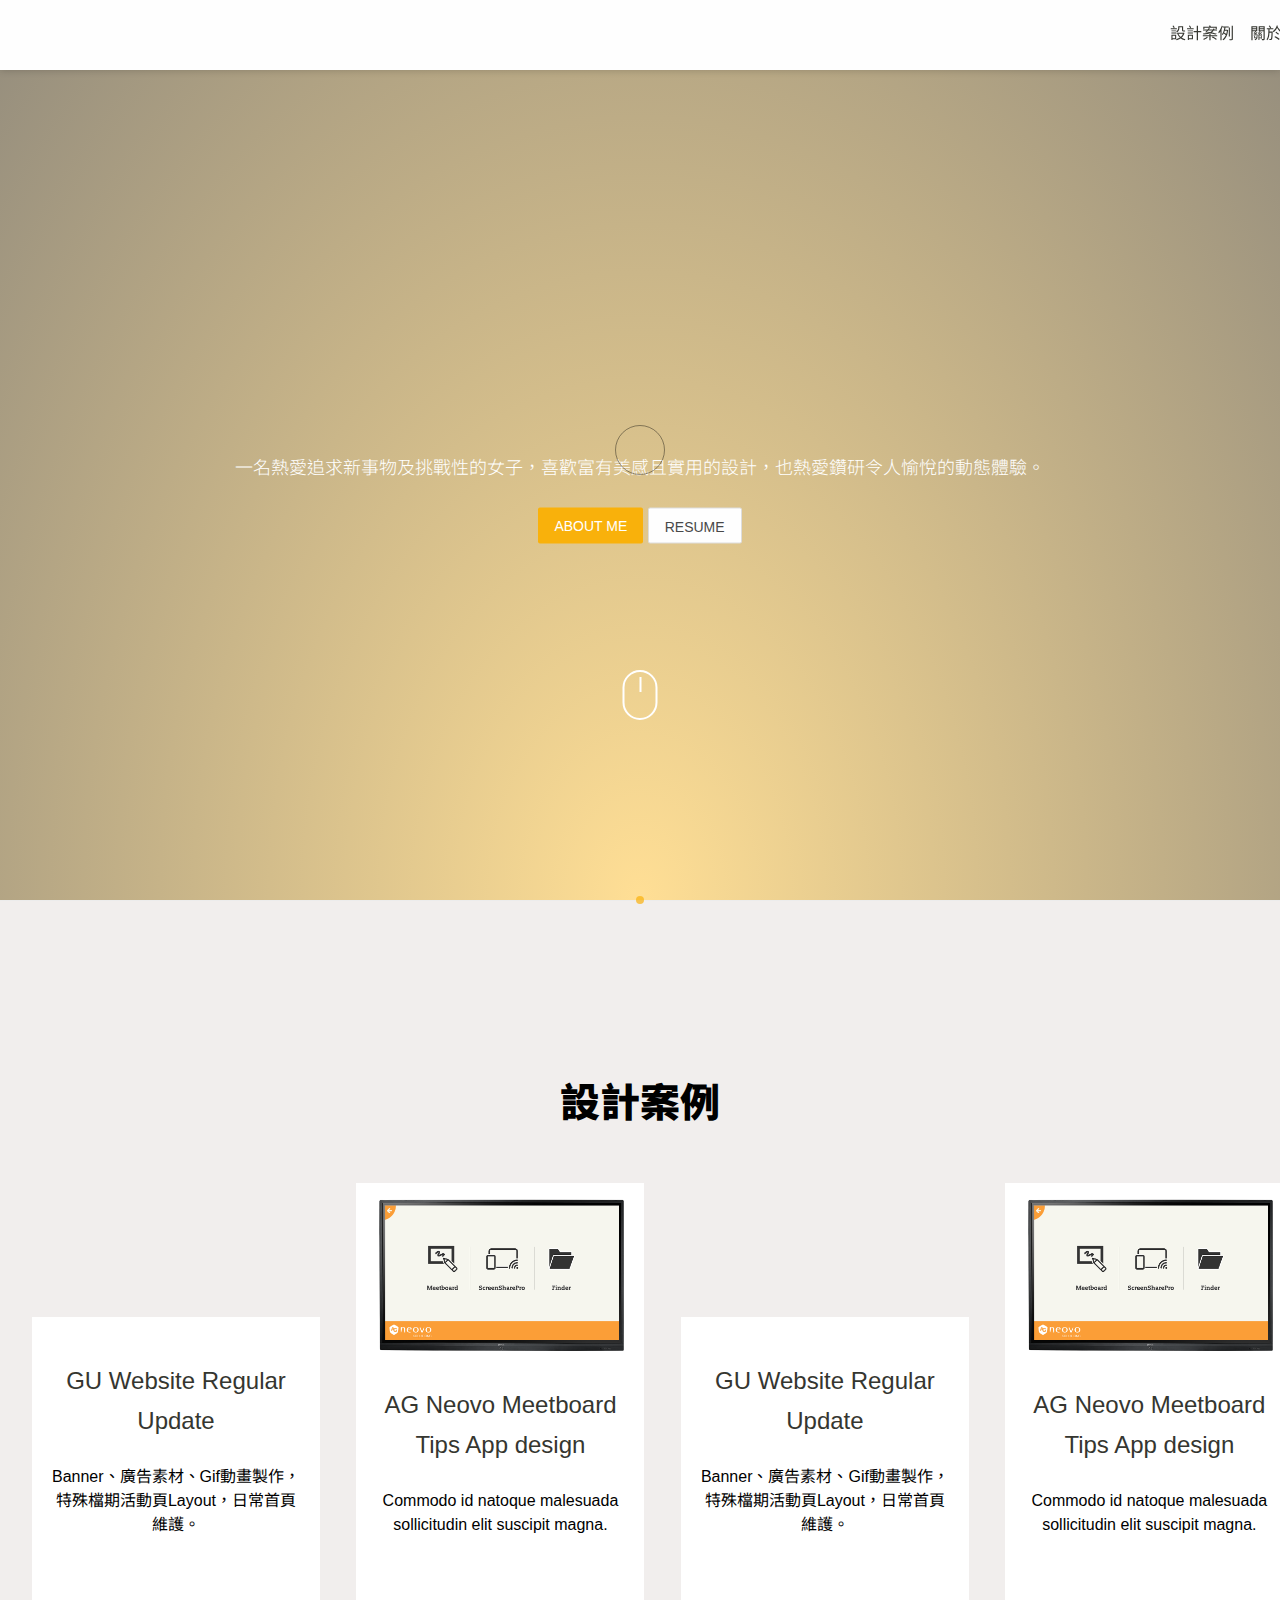
==== commit 5259673f: "輪播更新" ====
--- a/index.html
+++ b/index.html
@@ -11,7 +11,15 @@
 	<link rel="stylesheet" href="css/layout.css">
 	<link rel="stylesheet" href="css/animate.css">
 	<link rel="stylesheet" href="css/jquery.fancybox.css">
+	<link rel="stylesheet" href="css/stars.css">
 	<link rel="stylesheet" href="css/component.css">
+	<style>
+	body{
+		width: 100%;
+		min-height: 100vh;
+  		overflow: hidden;
+	}	
+	</style>
 </head>
 <body>
 
@@ -88,11 +96,33 @@
 
 		<!-- start about -->
 		<div class="hero rm">
-			<div class="hero__bg">
-			</div>
-			<div class="container">
-				<div class="hero__content wow bounceInLeft" data-wow-duration="1.9s">
-					<h1 class="hero__heading">Hello,I'm Rosie</h1>
+			<div class="hero__bg"></div>
+			<div id="stars"></div>
+			<div id="stars2"></div>
+			<div id="stars3"></div>
+			<div class="container wow bounceInLeft" data-wow-duration="1.9s">
+				<div class="hero__content">
+					<!-- The two texts -->
+					<div class="hero__heading">
+						<span id="text1"></span>
+						<span id="text2"></span>
+					</div>
+
+					<!-- The SVG filter used to create the merging effect -->
+					<svg id="filters">
+						<defs>
+							<filter id="threshold">
+								<!-- Basically just a threshold effect - pixels with a high enough opacity are set to full opacity, and all other pixels are set to completely transparent. -->
+								<feColorMatrix in="SourceGraphic"
+										type="matrix"
+										values="1 0 0 0 0
+												0 1 0 0 0
+												0 0 1 0 0
+												0 0 0 255 -120" />
+							</filter>
+						</defs>
+					</svg>
+					<!-- <h1 class="hero__heading">Hello,I'm Rosie</h1> -->
 					<p class="hero__text">
 						一名熱愛追求新事物及挑戰性的女子，喜歡富有美感且實用的設計，也熱愛鑽研令人愉悅的動態體驗。
 					</p>
@@ -108,71 +138,60 @@
 		<!-- Start work -->
 
 		<div class="work rm" id="work">
-			<div class="container wow fadeInUp">
+			<div class="work__contain wow fadeInUp">
 				<h2 class="subtitle u-text-center">設計案例</h2>
-				<div class="work-list">
-					<div class="work-item">
-						<div class="row">
-							<div class="col-sm-6 col-sm-push-5 wow fadeInDown" data-wow-delay="0.5s">
-							<a href="https://www.behance.net/gallery/112114305/GU-" target="_blank">
-								<div class="imgbox">
-									<div class="imgbox__inner imgbox__inner-4-3">
-										<div class="image" style="background-image: url('img/work1.jpg');"></div>
-									</div>
-								</div>
-							</a>
-						</div>
-						<div class="col-sm-4 col-sm-pull-5 wow fadeInDown" data-wow-delay="0.5s">
-							<div class="work_item__text work-item__text-right">
-								<h3 class="work-item__title work-item__title-right">GU Website Regular Update</h3>
-								<!-- <p class="work-item__intro">平時首頁Banner，包含活動頁排版、<br>廣告素材和gif動畫製作。</p> -->
-								<a href="https://www.behance.net/gallery/112114305/GU-" target="_blank" class="text-btn text-btn-primary text-btn-lg">Show project</a>
-							</div>
-						</div>
-						</div>
-						
-					</div>
-
-					<div class="work-item">
-						<div class="row">
-							<div class="col-sm-6 col-sm-push-1 wow fadeInDown">
-							<div class="imgbox">
-								<a href="https://www.behance.net/gallery/112118507/AG-Neovo-Meetboard-Design" target="_blank">
-									<div class="imgbox__inner imgbox__inner-16-9">
-										<div class="image" style="background-image: url('img/work2.png');"></div>
-									</div>
-								</a>
-							</div>
-						</div>
-						<div class="col-sm-4 col-sm-push-1">
-							<div class="work_item__text">
-								<h3 class="work-item__title work-item__title-left">AG Neovo Meetboard Tips App design</h3>
-								<!-- <p class="work-item__intro">GU製作</p> -->
-								<a href="https://www.behance.net/gallery/112118507/AG-Neovo-Meetboard-Design" target="_blank" class="text-btn text-btn-primary text-btn-lg">Show project</a>
-							</div>
-						</div>
-						</div>
-					</div>
-
-					<!-- <div class="work-item">
-						<div class="row">
-							<div class="col-sm-6 col-sm-push-6">
-							<div class="imgbox">
-								<div class="imgbox__inner imgbox__inner-4-3">
-									<div class="image" style="background-image: url('img/work/work1.jpg');"></div>
-								</div>
-							</div>
-						</div>
-						<div class="col-sm-4 col-sm-pull-5">
-							<div class="work_item__text">
-								<h3 class="work-item__title work-item__title-right">Work-1</h3>
-								<p class="work-item__intro">GU日常製作</p>
-								<a href="#" class="text-btn text-btn-primary text-btn-lg">Show project</a>
-							</div>
-						</div>
-						</div>
-					</div> -->
-				</div>
+			<section class="work__item">
+					<div class="reel">
+
+						<article>
+							<a href="#" class="image featured"><img src="img/work1.jpg" alt="" /></a>
+							<header>
+								<h3><a href="#">GU Website Regular Update</a></h3>
+							</header>
+							<p>Banner、廣告素材、Gif動畫製作，特殊檔期活動頁Layout，日常首頁維護。</p>
+						</article>
+
+						<article>
+							<a href="#" class="image featured"><img src="img/work2.png" alt="" /></a>
+							<header>
+								<h3><a href="#">AG Neovo Meetboard Tips App design</a></h3>
+							</header>
+							<p>Commodo id natoque malesuada sollicitudin elit suscipit magna.</p>
+						</article>
+
+						<article>
+							<a href="#" class="image featured"><img src="img/work1.jpg" alt="" /></a>
+							<header>
+								<h3><a href="#">GU Website Regular Update</a></h3>
+							</header>
+							<p>Banner、廣告素材、Gif動畫製作，特殊檔期活動頁Layout，日常首頁維護。</p>
+						</article>
+
+						<article>
+							<a href="#" class="image featured"><img src="img/work2.png" alt="" /></a>
+							<header>
+								<h3><a href="#">AG Neovo Meetboard Tips App design</a></h3>
+							</header>
+							<p>Commodo id natoque malesuada sollicitudin elit suscipit magna.</p>
+						</article>
+
+						<article>
+							<a href="#" class="image featured"><img src="img/work1.jpg" alt="" /></a>
+							<header>
+								<h3><a href="#">GU Website Regular Update</a></h3>
+							</header>
+							<p>Banner、廣告素材、Gif動畫製作，特殊檔期活動頁Layout，日常首頁維護。</p>
+						</article>
+
+						<article>
+							<a href="#" class="image featured"><img src="img/work2.png" alt="" /></a>
+							<header>
+								<h3><a href="#">AG Neovo Meetboard Tips App design</a></h3>
+							</header>
+							<p>Commodo id natoque malesuada sollicitudin elit suscipit magna.</p>
+						</article>
+					</div>
+			</section>
 			</div>
 		</div>
 
@@ -180,14 +199,14 @@
 
 		<!-- Start contact -->
 
-		<div class="contact rm" id="contact">
+		<!-- <div class="contact rm" id="contact">
 			<div class="cotainer">
 				<h4 class="heading-9 u-text-center">如果你想聯繫我或與我交流，歡迎透過下方信箱聯絡我</h4>
 				<a href="mailto:mei860821@gmail.com" class="rosie-email u-text-center">mei860821@gmail.com</a>
 
 				<div class="copyright u-text-center">© Rosie Hung 2021</div>
 			</div>
-		</div>
+		</div> -->
 
 		<!-- End contact -->
 
@@ -211,6 +230,11 @@
 	<script type="text/javascript" src="js/jquery.stellar.min.js"></script>
 	<script type="text/javascript" src="js/cursor.js"></script>
 	<script type="text/javascript" src="js/custom.js"></script>
+	<script type="text/javascript" src="js/text.js"></script>
+	<script type="text/javascript" src="js/jquery.scrollex.min.js"></script>
+	<script type="text/javascript" src="js/browser.min.js"></script>
+	<script type="text/javascript" src="js/breakpoints.min.js"></script>
+	<script type="text/javascript" src="js/work_img.js"></script>
 	<script type="text/javascript" src="js/main.js"></script>
 	<!-- End Js/Jq -->
 
--- a/css/component.css
+++ b/css/component.css
@@ -36,12 +36,10 @@
 body::-webkit-scrollbar-thumb{
 	background: #f9b10b; 
 }
-body{
-	min-height: 100vh;
-  	overflow: hidden;
-}
+
 *{
 	cursor: none;
+	touch-action: pan-y;
 }
 
 
@@ -66,34 +64,6 @@
 	height: 100%;
 	/*background: linear-gradient(60deg,#fff18e,#fefefe);*/
 	opacity: 0.6;
-}
-
-/*SET TRANSFORM VALUES*/
-
-.hero.up-scroll {
-  transform: translate3d(0,-$parallax-offset / 2,0);
-  .content-wrapper {
-    transform: translateY($parallax-offset / 2);
-  }
-  + .background {
-    transform: translate3d(0,$parallax-offset,0);
-      .content-wrapper {
-        transform: translateY($parallax-offset);
-      }
-    }
-}
-
-.hero.down-scroll {
-  transform: translate3d(0,-(100vh + $parallax-offset),0);
-  .content-wrapper {
-    transform: translateY($content-offset);
-  }
-  + .background:not(.down-scroll) {
-    transform: translate3d(0,-$parallax-offset / 2,0);
-      .content-wrapper {
-        transform: translateY($parallax-offset / 2);
-      }
-  }
 }
 
 /*btn*/
@@ -286,9 +256,6 @@
 	transition: top 0.4s ease-in-out;
 	box-shadow: 0 0 8px rgba(0,0,0,0.2);
 }
-.hideUp header{
-	top: -80px;
-}
 /*NavBar*/
 /*-------------------------*/
 .navbar{
@@ -436,12 +403,13 @@
 .popup-menu{
 	position: fixed;
 	top: 0;
-	left: 0;
+	right: 0;
 	width: 100%;
-	height: 100%;
+	height: 40%;
 	background-color: #fefefe;
 	opacity: 0;
 	visibility: hidden;
+	transition: all 0.3s;
 }
 
 #popup-overlay:target{
@@ -511,12 +479,56 @@
 /*-------------------------*/
 /* $About
 ---------------------------*/
+.hero__bg{
+	position: absolute;
+	top:50%;
+	left: 50%;
+	width: 100%;
+	transform: translate(-50%,-50%);
+	background-image: url('../img/sylvia.jpg');
+	background-size: cover;
+	background-repeat: no-repeat;
+	/*opacity: 0.3;*/
+	height: 100vh;
+	/*background: radial-gradient(ellipse at bottom, #ffb627 0%, #e2711d 100%);*/
+}
+.hero__bg:after{
+	content: "";
+	position: absolute;
+	top: 0;
+	left: 0;
+	width: 100%;
+	height: 100%;
+	background: radial-gradient(ellipse at bottom, #ffc94e 0%, #4c4026 100%);
+	opacity: 0.6;
+}
+/* Cool font from Google Fonts! */
+@import url('https://fonts.googleapis.com/css?family=Raleway:900&display=swap');
+
+/* Your average text styling */
+#text1, #text2 {
+	position: absolute;
+	width: 100%;
+	display: inline-block;
+	text-align: center;
+	user-select: none;
+	top:50%;
+	left: 50%;
+	transform: translate(-50%,-50%);
+}
 
 @media(max-width: 480px){
 	.hero{
-		padding-top: 70px;
-		padding-bottom: 40px;
-	}
+		/*margin-left: 20px;*/
+		/*margin-right: 20px;*/
+	}
+	.hero__bg{
+		width: 100%;
+		background-image: url('../img/sylvia.jpg');
+		background-position: center 36%;
+		background-size: inherit;
+		background-repeat: no-repeat;
+}
 }
 
 .hero .container{
@@ -529,47 +541,39 @@
 	left: 50%;
 	transform: translate(-50%,-50%);
 	text-align: center;
+	wr
 }
 
 .hero__heading{
 	font-size: 80px;
 	font-weight: 900;
 	font-family: 'Raleway','Helvetica','roboto';
-	color: #484848;
-}
+	color: #FFF;
+	filter: url(#threshold) blur(0.6px);
+	margin-bottom: -60px;
+	line-height: initial;
+}
+
 @media(max-width: 768px){
 	.hero__heading{
-		font-size: 48px;
-	}
-}
-
-
-.hero__bg{
-	position: absolute;
-	width: 100%;
-	/*height: 100%;*/
-	background-image: url("../img/sylvia.png");
-	background-size: 400px;
-	background-repeat: no-repeat;
-	background-position: top right;
-	left: 50%;
-	transform: translateX(-50%);
-	width: 1140px;
-	top: 0;
-}
+		font-size: 40px;
+	}
+}
+
+
 @media(max-width: 768px){
 	.hero__bg{
-		background-size: 320px;
+		background-position: center 36%;
 	}
 }
 @media(max-width: 480px){
 	.hero__bg{
-		background-size: 200px;
+		background-position: center 36%;
 	}
 }
 
 .hero__arrow{
-	border:2px solid #333;
+	border:2px solid #FFF;
 	position: absolute;
 	bottom: 20%;
 	left: 50%;
@@ -585,7 +589,7 @@
 	content: "";
 	width: 2px;
 	height: 15px;
-	background-color: #333;
+	background-color: #FFF;
 	position: absolute;
 	top: 5px;
 	left: 50%;
@@ -603,14 +607,25 @@
 	}
 }
 
+@media(max-width: 480px){
+	.hero__arrow{
+		bottom: 8vh;	
+	}
+}
+
 .hero__text{
 	margin-bottom: 24px;
 	font-size: 18px;
-	line-height: 40px;
+	line-height: 32px;
 	font-weight: 300;
-	overflow-wrap: anywhere;
-	color: #484848;
+	color: #FFF;
 	width: 1000px;
+}
+
+@media(max-width: 480px){
+	.hero__text{
+		width: auto;
+	}
 }
 
 /*-------------------------*/
@@ -1028,130 +1043,158 @@
 	height: 100vh;
 }
 
+.work__contain{
+	top: 10%;
+}
+
+.work h3{
+	font-size: 24px;
+}
+
 /* worklist
 ---------------------------*/
-.work-list{
-	padding-top: 80px;
-}
-
-.work-item{
-	margin-bottom: 160px;
-}
-
-.work-item__text{
-	padding-top: 24px;
-}
-
-.work-item__text-right{
-	text-align: right;
-}
-
-.work-item__title{
-	font-size: 32px;
-	font-family: 'Raleway',"Helvetica", "Noto Sans TC", "Roboto", "Arial", sans-serif;
-	color: #484848;
-}
-
-.work-item__title-left{
-	/*margin-left: -60px;*/
-}
-
-.work-item__title-right{
-	/*margin-right: -60px;*/
-}
-
-.work-item__intro{
-	font-size: 16px;
-	line-height: 32px;
-}
-
-@media(max-width: 768px){
-	.work{
-		padding-top: 40px;
-		padding-bottom: 40px;
-	}
-
-	.work-list{
-		padding-top: 40px;
-	}
-
-	.work-item__text-right{
-		text-align: left;
-	}
-
-	.work-item__title{
-		font-size: 24px;
-		line-height: 32px;
-		margin-top: 10px;
-		margin-bottom: 8px;
-	}
-
-	.work-item{
-		margin-bottom: 40px;
-	}
-
-	.work-item__title-left{
-	margin-left: 0;
-}
-
-.work-item__title-right{
-	margin-right: 0;
-}
-
-}
-
-/* img
----------------------------*/
-.image{
-	width: 100%;
-	display: block;
-
-}
-
-/* imgbox
----------------------------*/
-.imgbox{
-	width: 100%;
-	overflow: hidden;
-	/*border:1px solid #000;*/
-	opacity: 0.3;
-	transition: all 0.3s;
-}
-
-.imgbox:hover{
-	opacity: 1;
-}
-
-.imgbox__inner{
-	width: 100%;
-	padding-top: 100%;
-	position: relative;
-}
-
-.imgbox__inner.imgbox__inner-4-3{
-	padding-top: calc(100% * 3 / 4);
-}
-
-.imgbox__inner.imgbox__inner-16-9{
-	padding-top: calc(100% * 9 / 16);
-}
-
-.imgbox__inner .image{
-	position: absolute;
-	top: 0;
-	left: 0;
-	width: 100%;
-	height: 100%;
-	background-size: cover;
-	background-position: center;
-}
-
-@media(max-width: 768px){
-	.imgbox{
-		opacity: 1;
-		box-shadow: 0 3px 10px rgba(0,0,0,0.5);
-	}
-}
+
+	.work__item {
+		position: relative;
+		overflow: hidden;
+		padding: 2em 0 2em 0;
+		margin-bottom: 0;
+	}
+
+		.work__item .forward, .work__item .backward {
+			position: absolute;
+			top: 50%;
+			width: 6em;
+			height: 12em;
+			margin-top: -6em;
+			cursor: pointer;
+		}
+
+			.work__item .forward:before, .work__item .backward:before {
+				content: '';
+				display: block;
+				width: 6em;
+				height: 6em;
+				border-radius: 100%;
+				background-color: rgba(72, 57, 73, 0.5);
+				position: absolute;
+				top: 50%;
+				margin-top: -3em;
+				-moz-transition: background-color 0.35s ease-in-out;
+				-webkit-transition: background-color 0.35s ease-in-out;
+				-o-transition: background-color 0.35s ease-in-out;
+				-ms-transition: background-color 0.35s ease-in-out;
+				transition: background-color 0.35s ease-in-out;
+				-webkit-backface-visibility: hidden;
+			}
+
+			.work__item .forward:after, .work__item .backward:after {
+				content: '';
+				width: 3em;
+				height: 3em;
+				position: absolute;
+				top: 50%;
+				margin: -1.5em 0 0 0;
+				background: url("../img/arrow.svg") no-repeat center center;
+			}
+
+			.work__item .forward:hover:before, .work__item .backward:hover:before {
+				background-color: rgba(241, 158, 25, 0.75);
+			}
+
+		.work__item .forward {
+			right: 0;
+		}
+
+			.work__item .forward:before {
+				right: -3em;
+			}
+
+			.work__item .forward:after {
+				right: -0.25em;
+			}
+
+		.work__item .backward {
+			left: 0;
+		}
+
+			.work__item .backward:before {
+				left: -3em;
+			}
+
+			.work__item .backward:after {
+				left: -0.25em;
+				-moz-transform: scaleX(-1);
+				-webkit-transform: scaleX(-1);
+				-ms-transform: scaleX(-1);
+				transform: scaleX(-1);
+			}
+
+		.work__item .reel {
+			white-space: nowrap;
+			position: relative;
+			-webkit-overflow-scrolling: touch;
+			padding: 0 2em 0 2em;
+		}
+
+		.work__item article {
+			display: inline-block;
+			width: 18em;
+			background: #fff;
+			text-align: center;
+			padding: 0 1em 3em 1em;
+			margin: 0 2em 0 0;
+			white-space: normal;
+			opacity: 1.0;
+			-moz-transition: opacity 0.75s ease-in-out;
+			-webkit-transition: opacity 0.75s ease-in-out;
+			-ms-transition: opacity 0.75s ease-in-out;
+			transition: opacity 0.75s ease-in-out;
+		}
+
+			.work__item article.loading {
+				opacity: 0;
+			}
+
+			.work__item article .image {
+				position: relative;
+				left: 0;
+				top: 10px;
+				width: 20em;
+				margin-right: -2em;
+				margin-bottom: 3em;
+			}
+
+			.work__item article .image img {
+				width: 100%;
+				display: block;
+			}
+
+			.work__item article p {
+				text-align: center;
+			}
+/* Wide */
+
+	@media screen and (max-width: 1680px) {
+
+		/* Carousel */
+
+			/*.work__item article {
+				padding: 1.5em 0 1.5em 0;
+			}*/
+
+				.work__item article .reel {
+					padding: 0 1.5em 0 1.5em;
+				}
+
+				.work__item article article {
+					width: 18em;
+					margin: 0 1.25em 0 0;
+				}
+
+	}
+
+
 
 /*-------------------------*/
 /* $Contact
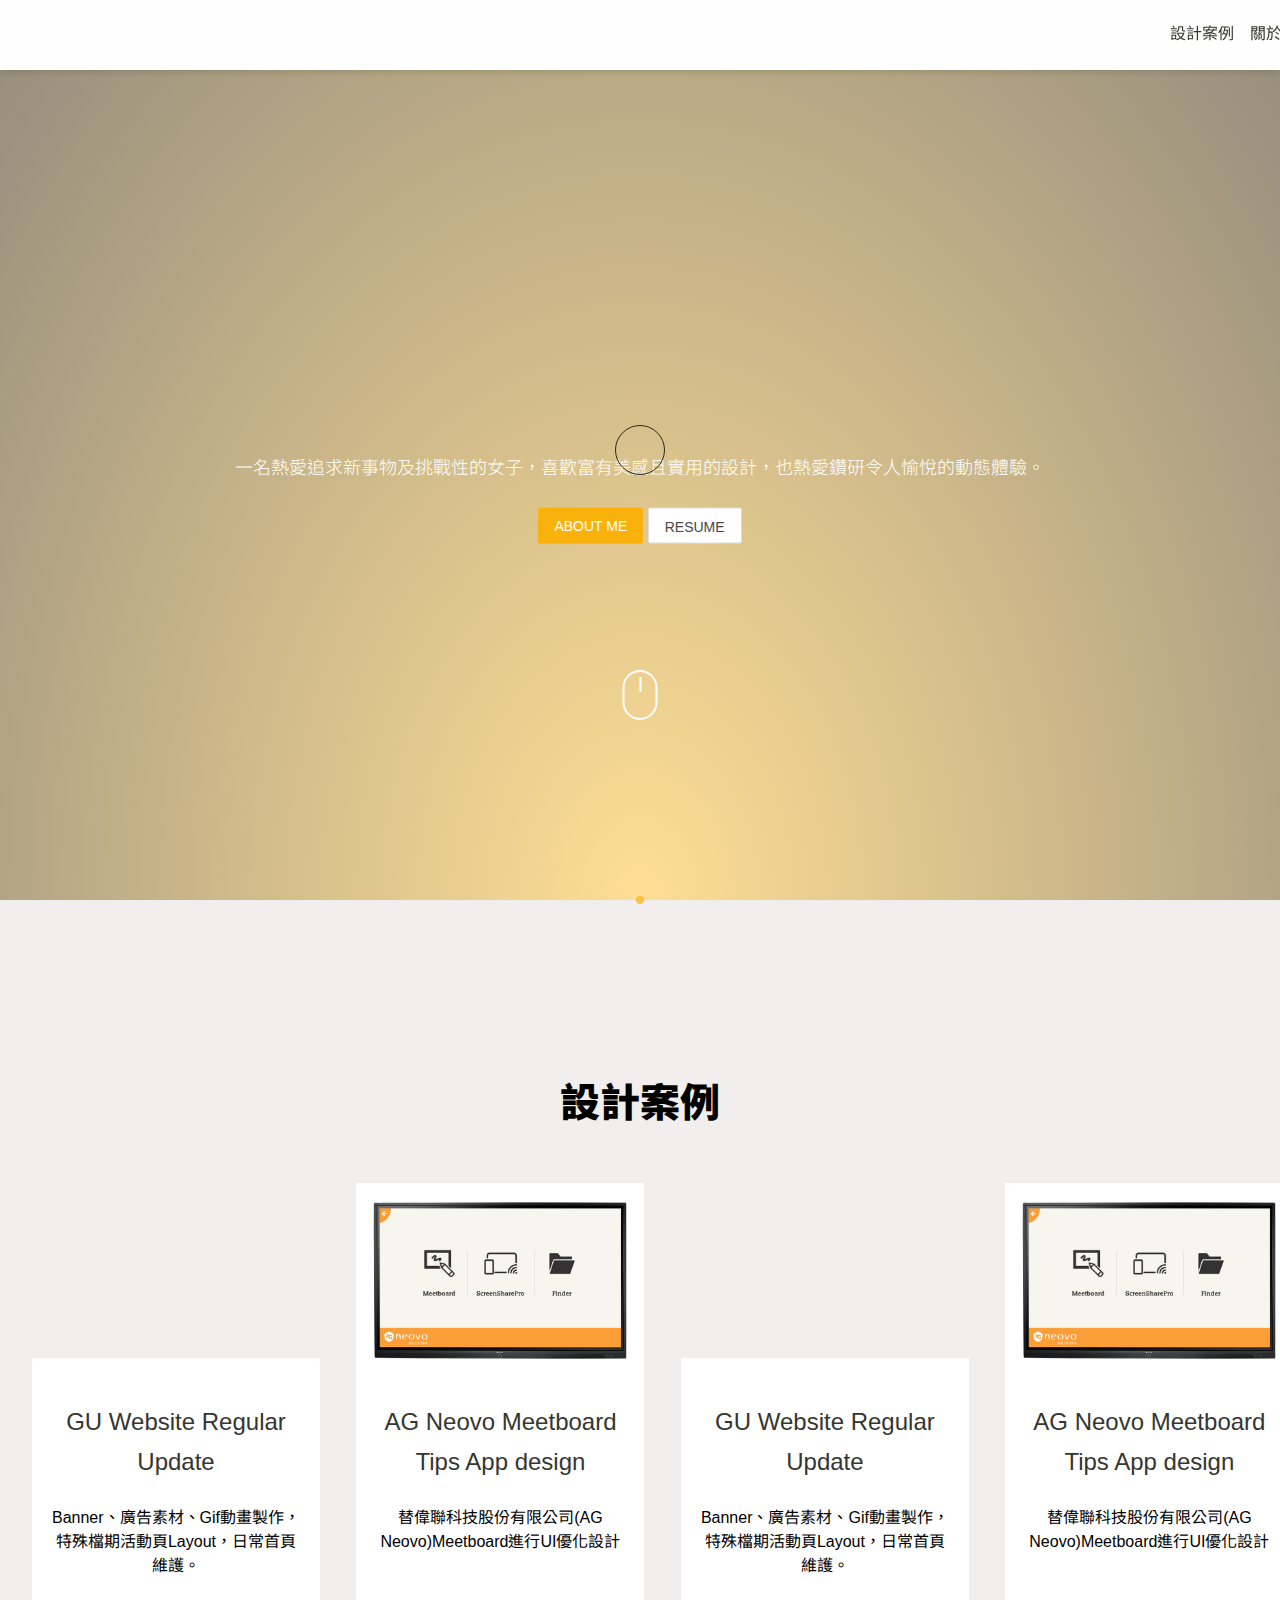
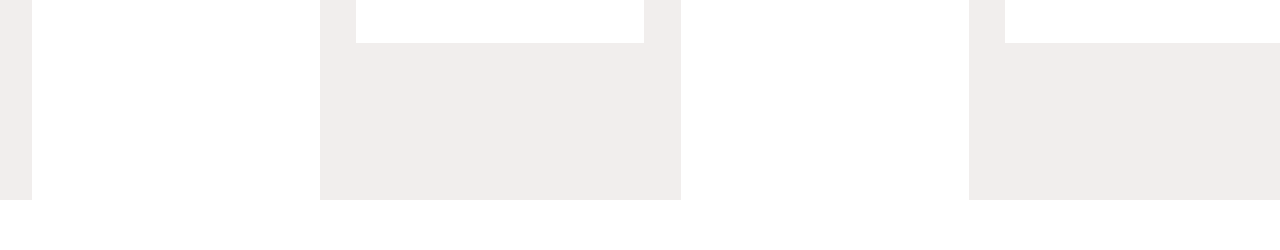
==== commit 0b272b75: "輪播更新 + 關於我" ====
--- a/index.html
+++ b/index.html
@@ -156,7 +156,7 @@
 							<header>
 								<h3><a href="#">AG Neovo Meetboard Tips App design</a></h3>
 							</header>
-							<p>Commodo id natoque malesuada sollicitudin elit suscipit magna.</p>
+							<p>替偉聯科技股份有限公司(AG Neovo)Meetboard進行UI優化設計</p>
 						</article>
 
 						<article>
@@ -172,7 +172,7 @@
 							<header>
 								<h3><a href="#">AG Neovo Meetboard Tips App design</a></h3>
 							</header>
-							<p>Commodo id natoque malesuada sollicitudin elit suscipit magna.</p>
+							<p>替偉聯科技股份有限公司(AG Neovo)Meetboard進行UI優化設計</p>
 						</article>
 
 						<article>
@@ -188,7 +188,7 @@
 							<header>
 								<h3><a href="#">AG Neovo Meetboard Tips App design</a></h3>
 							</header>
-							<p>Commodo id natoque malesuada sollicitudin elit suscipit magna.</p>
+							<p>替偉聯科技股份有限公司(AG Neovo)Meetboard進行UI優化設計</p>
 						</article>
 					</div>
 			</section>
--- a/css/component.css
+++ b/css/component.css
@@ -1138,8 +1138,9 @@
 		}
 
 		.work__item article {
-			display: inline-block;
+			display: inline-table;
 			width: 18em;
+			height: 460px;
 			background: #fff;
 			text-align: center;
 			padding: 0 1em 3em 1em;
@@ -1194,24 +1195,29 @@
 
 	}
 
-
+	@media screen and (max-width: 736px){
+		.work__item .reel {
+		    padding: 0 0.5em 0 0.5em;
+		    touch-action:auto;
+		}
+	}
 
 /*-------------------------*/
 /* $Contact
 ---------------------------*/
 .contact{
-	/*padding-top: 40px;*/
-	/*padding-bottom: 40px;*/
+	padding-top: 40px;
+	padding-bottom: 40px;
 	border-top: 1px solid #ececec;
-	position: fixed;
+	/*position: absolute;*/
 	bottom: 60px;
-	height: 20px;
+	height: 20vh;
 	/*height: 100vh;*/
 }
 
 .rosie-email{
-	/*margin-bottom: 24px;*/
-	font-size: 16px;
+	margin-bottom: 30px;
+	font-size: 20px;
 	line-height: 20px;
 	text-align: center;
 	text-decoration: : none;
@@ -1224,7 +1230,7 @@
 
 .copyright{
 	display: block;
-	margin-top: 30px;
+	margin-top: 40px;
 	font-size: 16px;
 	color: #4b4b4b;
 }
@@ -1264,32 +1270,35 @@
 /*-------------------------*/
 /* $Cursor 
 ---------------------------*/
-.cursor-dot,
-.cursor-dot-outline {
-	z-index: 100;
-    pointer-events: none;
-    position: absolute;
-    top: 50%;
-    left: 50%;
-    border-radius: 50%;
-    opacity: 0;
-    transform: translate(-50%, -50%);
- 	-webkit-transition: -webkit-transform 300ms cubic-bezier(.175, .885, .32, 1.275);
- 	transition: -webkit-transform 300ms cubic-bezier(.175, .885, .32, 1.275);
- 	transition: transform 300ms cubic-bezier(.175, .885, .32, 1.275);
-	transition: transform 300ms cubic-bezier(.175, .885, .32, 1.275),
-	-webkit-transform 300ms cubic-bezier(.175, .885, .32, 1.275);
-}
-
-.cursor-dot {
-    width: 8px;
-    height:8px;
-    background-color: rgba(249, 177, 11,0.7);
-}
-
-.cursor-dot-outline {
-    width: 50px;
-    height: 50px;
-    border:1px solid rgba(0,0,0,0.4);
-    background-color: transparent;
+
+@media(min-width: 1200px){
+	.cursor-dot,
+	.cursor-dot-outline {
+		z-index: 100;
+	    pointer-events: none;
+	    position: absolute;
+	    top: 50%;
+	    left: 50%;
+	    border-radius: 50%;
+	    opacity: 0;
+	    transform: translate(-50%, -50%);
+	 	-webkit-transition: -webkit-transform 300ms cubic-bezier(.175, .885, .32, 1.275);
+	 	transition: -webkit-transform 300ms cubic-bezier(.175, .885, .32, 1.275);
+	 	transition: transform 300ms cubic-bezier(.175, .885, .32, 1.275);
+		transition: transform 300ms cubic-bezier(.175, .885, .32, 1.275),
+		-webkit-transform 300ms cubic-bezier(.175, .885, .32, 1.275);
+	}
+
+	.cursor-dot {
+	    width: 8px;
+	    height:8px;
+	    background-color: rgba(249, 177, 11,0.7);
+	}
+
+	.cursor-dot-outline {
+	    width: 50px;
+	    height: 50px;
+	    border:1px solid rgba(0,0,0,0.8);
+	    background-color: transparent;
+	}
 }